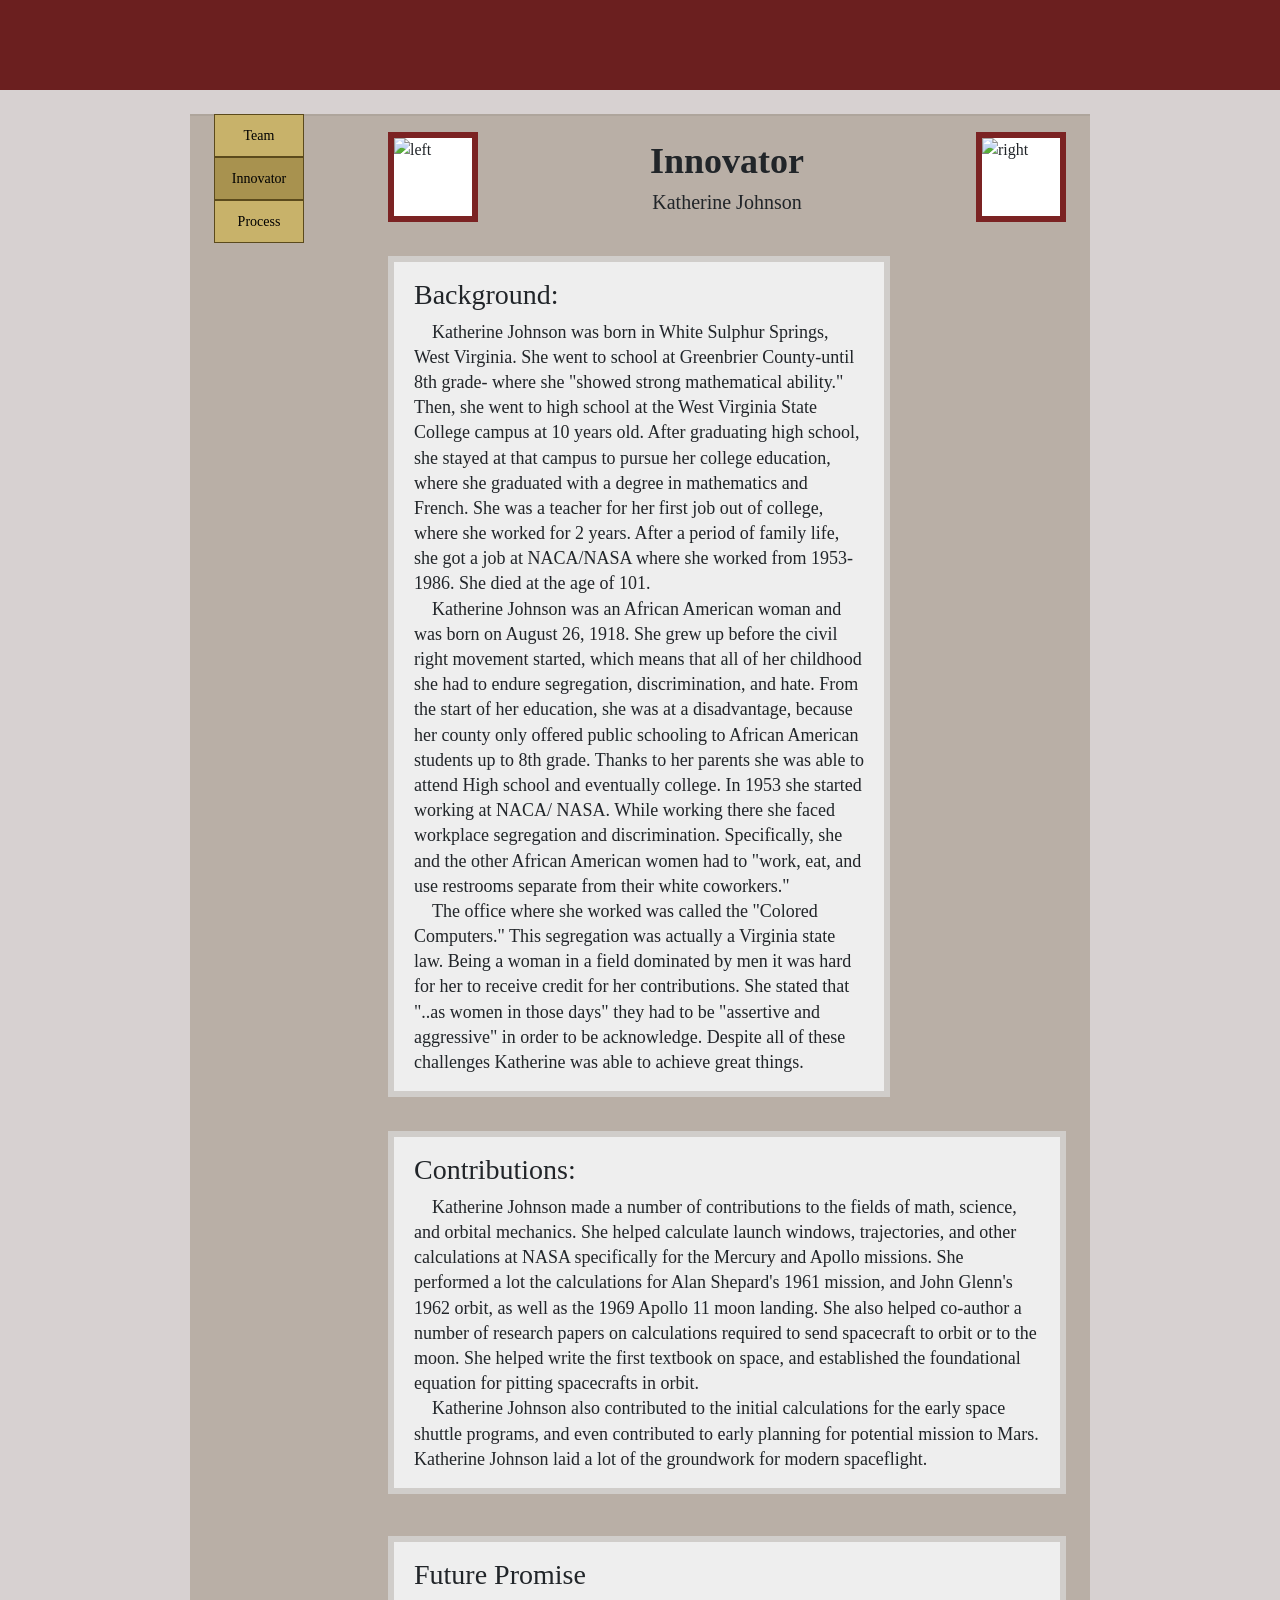
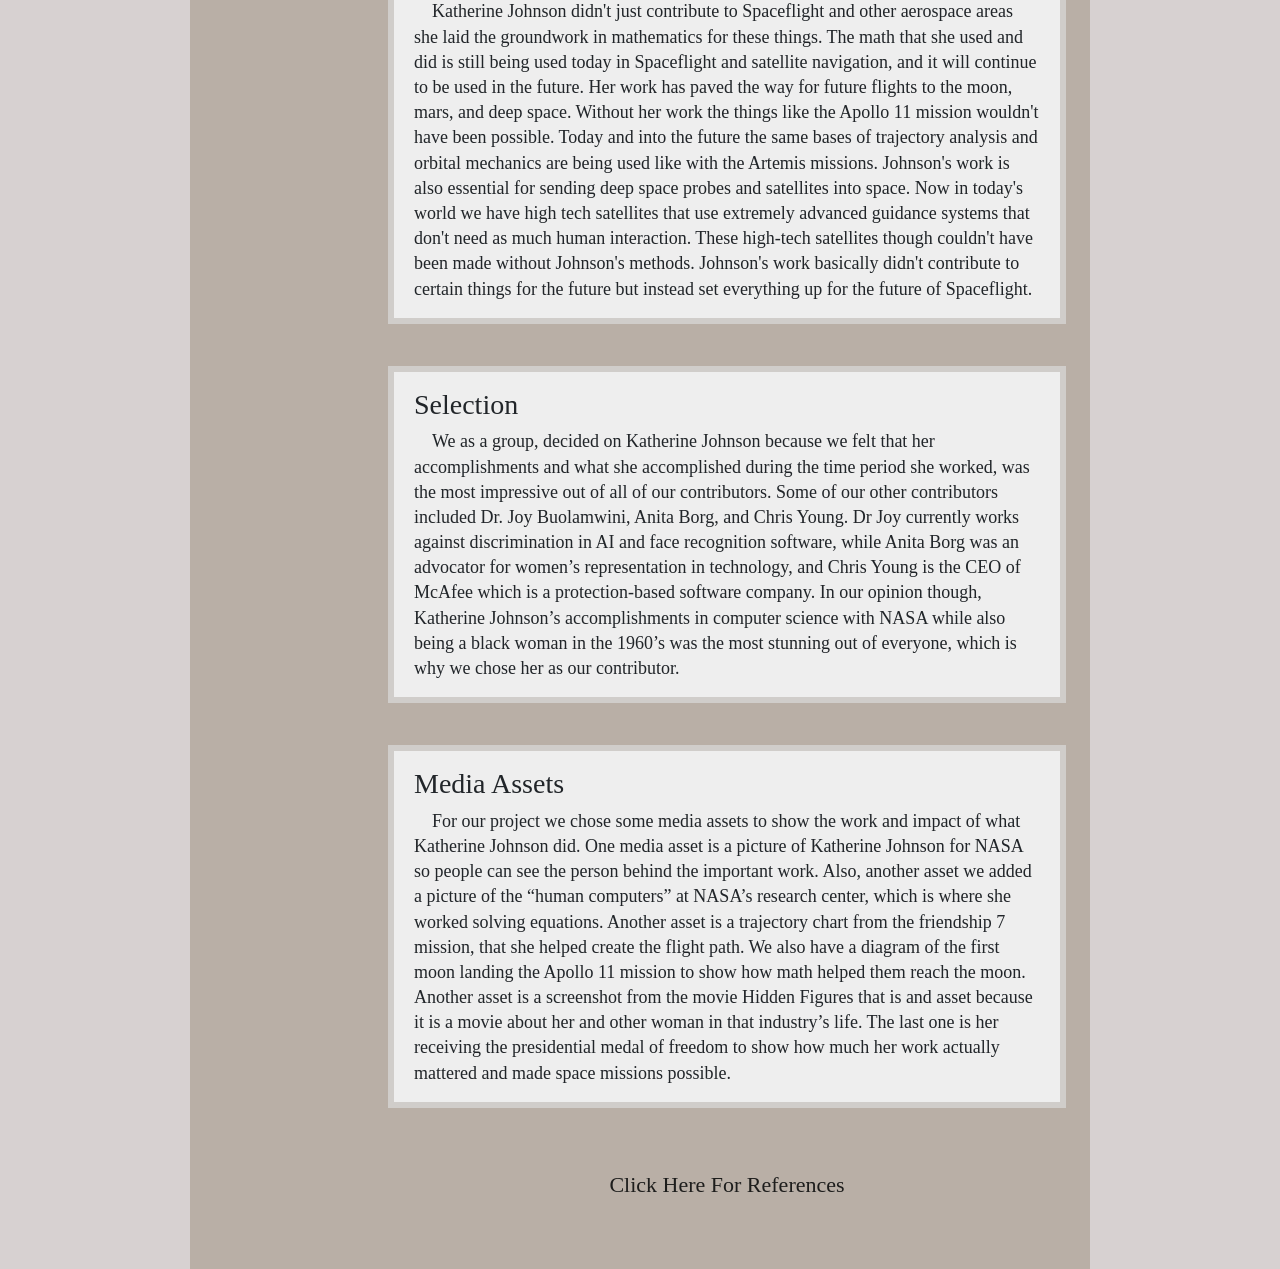
==== innovator.html @ e9cdfd59 "added pictures" ====
<!DOCTYPE html>
<html lang="en">
<head>
    <meta charset="UTF-8">
    <meta name="viewport" content="width=device-width, initial-scale=1.0">
    <title>Innovator - Katherine Johnson</title>

    <!-- Bootstrap (same as team.html) -->
    <link href="https://cdn.jsdelivr.net/npm/bootstrap@5.3.3/dist/css/bootstrap.min.css" rel="stylesheet">
    <!-- Reuse team styles for consistent layout and page-specific overrides -->
    <link rel="stylesheet" href="team.css">
    <link rel="stylesheet" href="innovater.css">
</head>
<body>

    <!-- Top Maroon Bar -->
    <div class="container-fluid top-bar"></div>

    <div class="container mt-4 page-container">
        <div class="row">

            <!-- Left Sidebar -->
            <div class="col-md-2">
                <ul class="p-0 nav-menu">
                    <li><a href="team.html">Team</a></li>
                    <li><a href="innovator.html" class="active">Innovator</a></li>
                    <li><a href="progress.html">Process</a></li>
                </ul>
            </div>

            <!-- Main Content -->
            <div class="col-md-10 main-section">

                <!-- Header (images left/right and centered title) -->
                <div class="header-section row mb-3">
                    <div class="col-12 header-content d-flex align-items-center justify-content-between">
                        <img src="images/Katherine_Johnson_left.jpg" alt="left" class="header-img">
                        <div class="title-area text-center">
                            <h1 class="page-title">Innovator</h1>
                            <h2 class="subtitle">Katherine Johnson</h2>
                        </div>
                        <img src="images/Katherine_Johnson_right.jpg" alt="right" class="header-img">
                    </div>
                </div>

                <div class="row align-items-start mb-3">
                    <div class="col-md-9">
                        <div class="content-card">
                            <h2>Background:</h2>
                            <p>Katherine Johnson was born in White Sulphur Springs, West Virginia. She went to school at Greenbrier County-until 8th grade- where she "showed strong mathematical ability." Then, she went to high school at the West Virginia State College campus at 10 years old. After graduating high school, she stayed at that campus to pursue her college education, where she graduated with a degree in mathematics and French. She was a teacher for her first job out of college, where she worked for 2 years. After a period of family life, she got a job at NACA/NASA where she worked from 1953-1986. She died at the age of 101.</p>
                            <p>Katherine Johnson was an African American woman and was born on August 26, 1918. She grew up before the civil right movement started, which means that all of her childhood she had to endure segregation, discrimination, and hate. From the start of her education, she was at a disadvantage, because her county only offered public schooling to African American students up to 8th grade. Thanks to her parents she was able to attend High school and eventually college. In 1953 she started working at NACA/ NASA. While working there she faced workplace segregation and discrimination. Specifically, she and the other African American women had to "work, eat, and use restrooms separate from their white coworkers."</p>
                            <p>The office where she worked was called the "Colored Computers." This segregation was actually a Virginia state law. Being a woman in a field dominated by men it was hard for her to receive credit for her contributions. She stated that "..as women in those days" they had to be "assertive and aggressive" in order to be acknowledge. Despite all of these challenges Katherine was able to achieve great things.</p>
                        </div>
                    </div>
                </div>

                <div class="row mb-4">
                    <div class="col-12">
                        <div class="content-card">
                            <h2>Contributions:</h2>
                            <p>Katherine Johnson made a number of contributions to the fields of math, science, and orbital mechanics. She helped calculate launch windows, trajectories, and other calculations at NASA specifically for the Mercury and Apollo missions. She performed a lot the calculations for Alan Shepard's 1961 mission, and John Glenn's 1962 orbit, as well as the 1969 Apollo 11 moon landing. She also helped co-author a number of research papers on calculations required to send spacecraft to orbit or to the moon. She helped write the first textbook on space, and established the foundational equation for pitting spacecrafts in orbit.</p>
                            <p>Katherine Johnson also contributed to the initial calculations for the early space shuttle programs, and even contributed to early planning for potential mission to Mars. Katherine Johnson laid a lot of the groundwork for modern spaceflight.</p>
                        </div>
                    </div>
                </div>

                <div class="row mb-4">
                    <div class="col-12">
                        <div class="content-card">
                            <h2>Future Promise</h2>
                            <p>Katherine Johnson didn't just contribute to Spaceflight and other aerospace areas she laid the groundwork in mathematics for these things. The math that she used and did is still being used today in Spaceflight and satellite navigation, and it will continue to be used in the future. Her work has paved the way for future flights to the moon, mars, and deep space. Without her work the things like the Apollo 11 mission wouldn't have been possible. Today and into the future the same bases of trajectory analysis and orbital mechanics are being used like with the Artemis missions. Johnson's work is also essential for sending deep space probes and satellites into space. Now in today's world we have high tech satellites that use extremely advanced guidance systems that don't need as much human interaction. These high-tech satellites though couldn't have been made without Johnson's methods. Johnson's work basically didn't contribute to certain things for the future but instead set everything up for the future of Spaceflight.</p>
                        </div>
                    </div>
                </div>

                <div class="row mb-4">
                    <div class="col-12">
                        <div class="content-card">
                            <h2>Selection</h2>
                            <p>We as a group, decided on Katherine Johnson because we felt that her accomplishments and what she accomplished during the time period she worked, was the most impressive out of all of our contributors. Some of our other contributors included Dr. Joy Buolamwini, Anita Borg, and Chris Young. Dr Joy currently works against discrimination in AI and face recognition software, while Anita Borg was an advocator for women’s representation in technology, and Chris Young is the CEO of McAfee which is a protection-based software company. In our opinion though, Katherine Johnson’s accomplishments in computer science with NASA while also being a black woman in the 1960’s was the most stunning out of everyone, which is why we chose her as our contributor.</p>
                        </div>
                    </div>
                </div>

                <div class="row mb-4">
                    <div class="col-12">
                        <div class="content-card">
                            <h2>Media Assets</h2>
                            <p>For our project we chose some media assets to show the work and impact of what Katherine Johnson did. One media asset is a picture of Katherine Johnson for NASA so people can see the person behind the important work. Also, another asset we added a picture of the “human computers” at NASA’s research center, which is where she worked solving equations. Another asset is a trajectory chart from the friendship 7 mission, that she helped create the flight path. We also have a diagram of the first moon landing the Apollo 11 mission to show how math helped them reach the moon. Another asset is a screenshot from the movie Hidden Figures that is and asset because it is a movie about her and other woman in that industry’s life. The last one is her receiving the presidential medal of freedom to show how much her work actually mattered and made space missions possible.</p>
                        </div>
                    </div>
                </div>

                <div class="row">
                    <div class="col-12 references-cta">
                        <a href="#">Click Here For References</a>
                    </div>
                </div>

            </div>
        </div>
    </div>

</body>
</html>
---- team.css ----
/* team.css */

body {
    background-color: #d7d1d1;
    font-family: Georgia, serif;
    margin: 0;
}

/* Top bar */
.top-bar {
    height: 90px;
    background-color: #6b1f1f;
}

/* Sidebar nav */
li {
    list-style-type: none;
    width: 160px;
    border: 1px solid #5b4a1c;
}

li a {
    display: block;
    background-color: #c8b26a;
    color: black;
    text-align: center;
    padding: 14px;
    text-decoration: none;
    font-size: 20px;
}

li a:hover {
    background-color: #a8924f;
}

/* Main content area */
.main-section {
    padding-left: 40px;
}

.page-title {
    font-size: 52px;
    font-weight: bold;
    margin-bottom: 30px;
}

/* Member cards */
.member-box {
    background-color: #eeeeee;
    padding: 10px 20px;
}

.member-box h2 {
    font-size: 34px;
    margin: 0;
    font-weight: normal;
}

.member-box p {
    font-size: 26px;
    margin: 0;
}

/* Member image */
.member-img {
    width: 95px;
    height: 110px;
    object-fit: cover;
    border: 6px solid #7b2323;
}
---- innovater.css ----
/* Cleaned and unified innovater.css - based on team.css */

body {
    background-color: #d7d1d1;
    font-family: Georgia, serif;
    margin: 0;
}

/* Top maroon bar */
.top-bar {
    height: 90px;
    background-color: #6b1f1f;
}

/* Page container to mimic centered paper */
.page-container {
    max-width: 900px;
    margin: 0 auto;
    background-color: #b9afa6;
    padding: 0 24px 40px 24px;
    box-shadow: 0 2px 0 rgba(0,0,0,0.06) inset;
}

/* Header layout containing nav, images, and title (wireframe) */
.header-section {
    padding: 18px 0;
}

.header-content {
    align-items: center;
}

.header-img {
    width: 90px;
    height: 90px;
    object-fit: cover;
    border: 6px solid #7b2323;
    background: #fff;
}

.title-area h1 {
    font-size: 36px;
    margin: 0 0 6px 0;
    font-weight: bold;
}

.title-area h2 {
    font-size: 20px;
    margin: 0;
}

/* Narrow vertical nav used on the innovator wireframe */
.nav-menu {
    width: 90px;
    padding: 0;
}

.nav-menu li {
    border-bottom: 1px solid #5b4a1c;
    width: 90px; /* override global li width for this nav */
}

.nav-menu a {
    display: block;
    background-color: #c8b26a;
    color: black;
    text-align: center;
    padding: 10px 6px;
    text-decoration: none;
    font-size: 14px;
}

.nav-menu a.active,
.nav-menu a:hover {
    background-color: #a8924f;
}

/* Info card style closer to wireframe (thin border, inner pale box) */
.content-card {
    background-color: #eeeeee;
    padding: 18px 20px;
    border: 6px solid #d0cdca;
    margin-bottom: 18px;
}

.content-card h2 {
    font-size: 15px;
    font-weight: bold;
    margin-bottom: 10px;
}

.content-card p {
    font-size: 13px;
    line-height: 1.18;
    text-indent: 18px;
}

/* Footer references CTA */
.references-cta {
    text-align: center;
    padding: 18px 0 28px;
    font-size: 22px;
    font-family: Georgia, serif;
}

.references-cta a {
    color: #1d1d1c;
    text-decoration: none;
}

.references-cta a:hover { text-decoration: underline; }

/* Sidebar / navigation list */
li {
    list-style-type: none;
    width: 160px;
    border: 1px solid #5b4a1c;
}

li a {
    display: block;
    background-color: #c8b26a;
    color: black;
    text-align: center;
    padding: 14px;
    text-decoration: none;
    font-size: 20px;
}

li a:hover,
li a.active {
    background-color: #a8924f;
    color: black;
}

.main-section {
    padding-left: 40px;
}

.page-title {
    font-size: 52px;
    font-weight: bold;
    margin-bottom: 30px;
}

/* Member / content cards */
.member-box,
.content-card,
.hero-box {
    background-color: #eeeeee;
    padding: 16px 20px;
}

.member-box h2,
.content-card h2 {
    font-size: 28px;
    margin: 0 0 8px 0;
    font-weight: normal;
}

.member-box p,
.content-card p {
    font-size: 18px;
    margin: 0;
    line-height: 1.4;
}

.member-img,
.hero-image {
    width: auto;
    max-height: 150px;
    object-fit: cover;
}

.subtitle {
    font-size: 20px;
}

.references-link {
    padding: 16px 0 30px;
}

.references-link a {
    color: #1d1d1c;
    font-size: 28px;
    text-decoration: none;
    letter-spacing: 0.5px;
}

.references-link a:hover {
    text-decoration: underline;
}

@media (max-width: 767.98px) {
    .main-section {
        padding-left: 0;
        margin-top: 20px;
    }

    li {
        width: 100%;
    }

    .page-title {
        font-size: 38px;
    }

    .references-link a {
        font-size: 22px;
    }
}
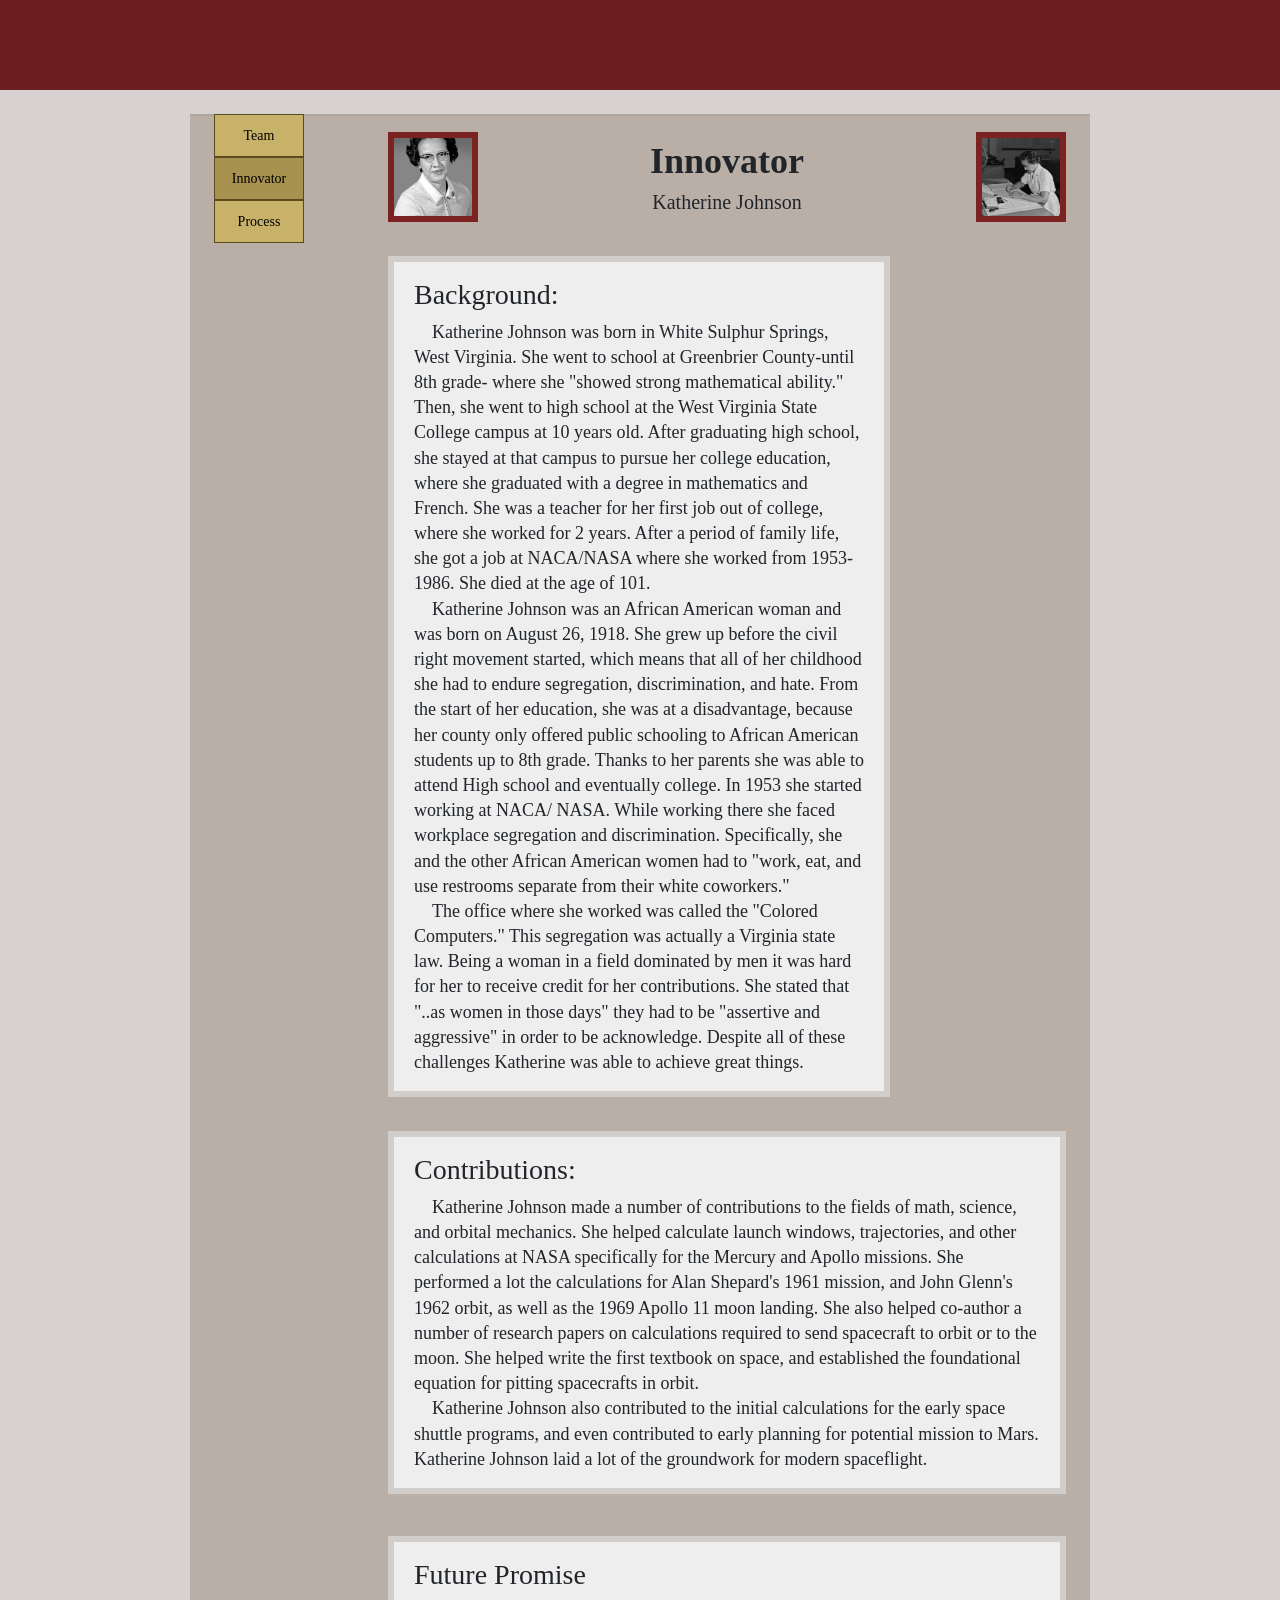
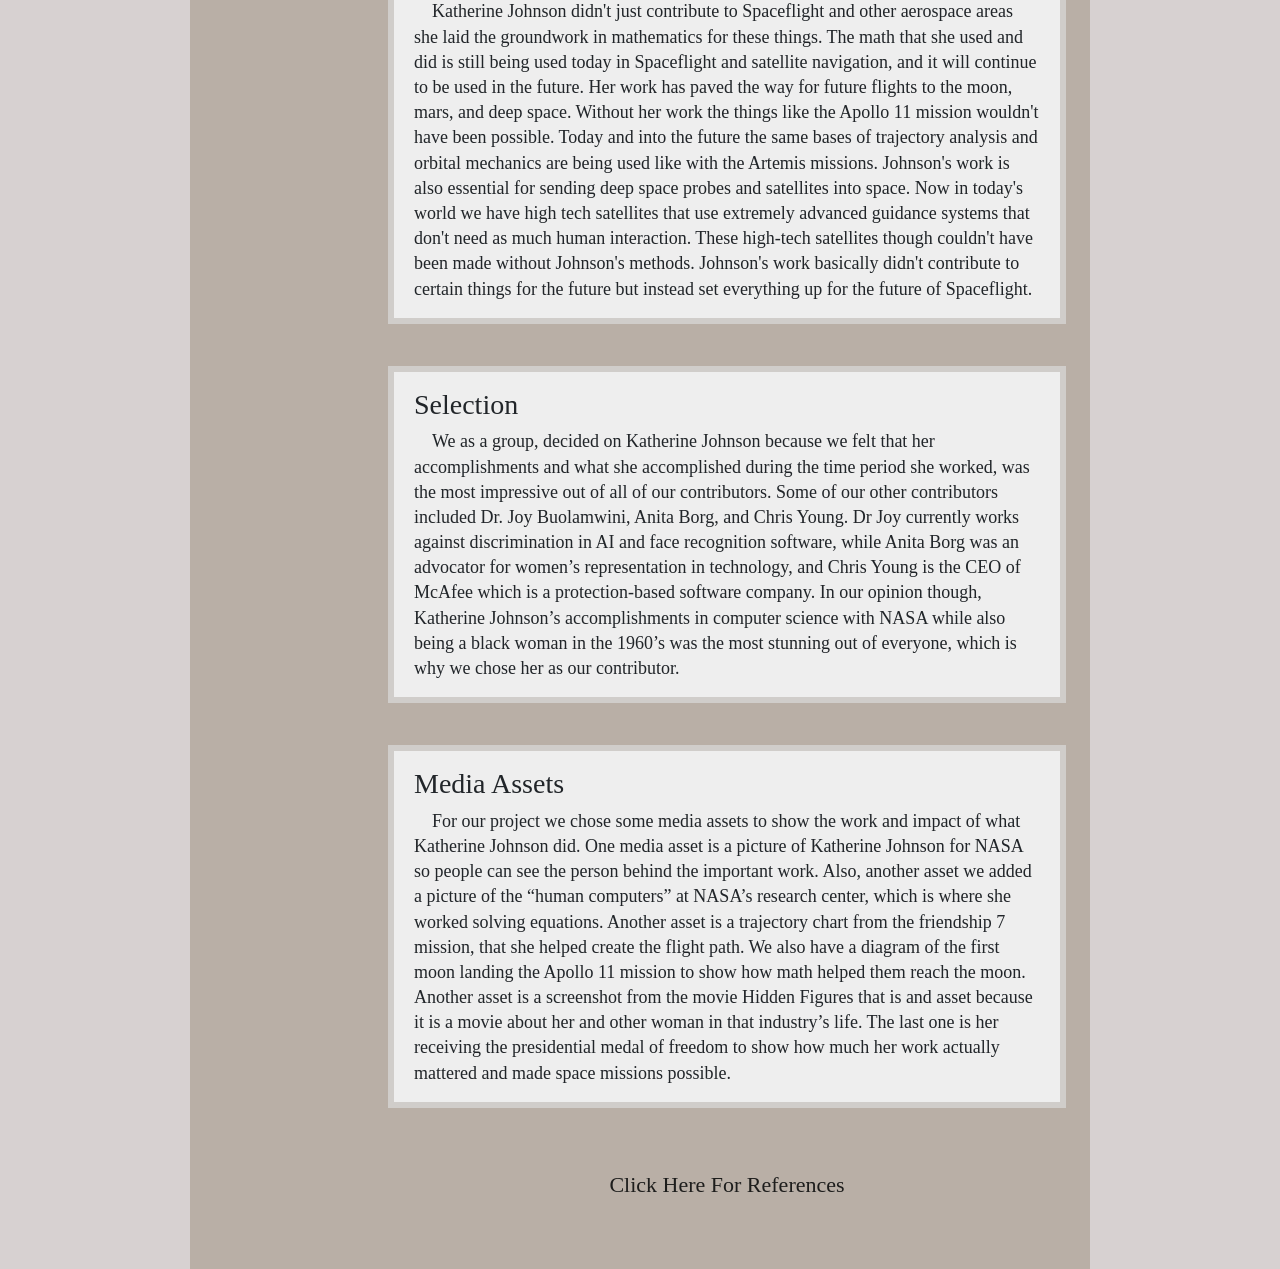
==== commit e190a480: "fix picture names" ====
--- a/innovator.html
+++ b/innovator.html
@@ -34,12 +34,12 @@
                 <!-- Header (images left/right and centered title) -->
                 <div class="header-section row mb-3">
                     <div class="col-12 header-content d-flex align-items-center justify-content-between">
-                        <img src="images/Katherine_Johnson_left.jpg" alt="left" class="header-img">
+                        <img src="images/Katherine_Johnson_Left.jpeg" alt="left" class="header-img">
                         <div class="title-area text-center">
                             <h1 class="page-title">Innovator</h1>
                             <h2 class="subtitle">Katherine Johnson</h2>
                         </div>
-                        <img src="images/Katherine_Johnson_right.jpg" alt="right" class="header-img">
+                        <img src="images/Katherine_Johnson_Right.jpeg" alt="right" class="header-img">
                     </div>
                 </div>
 
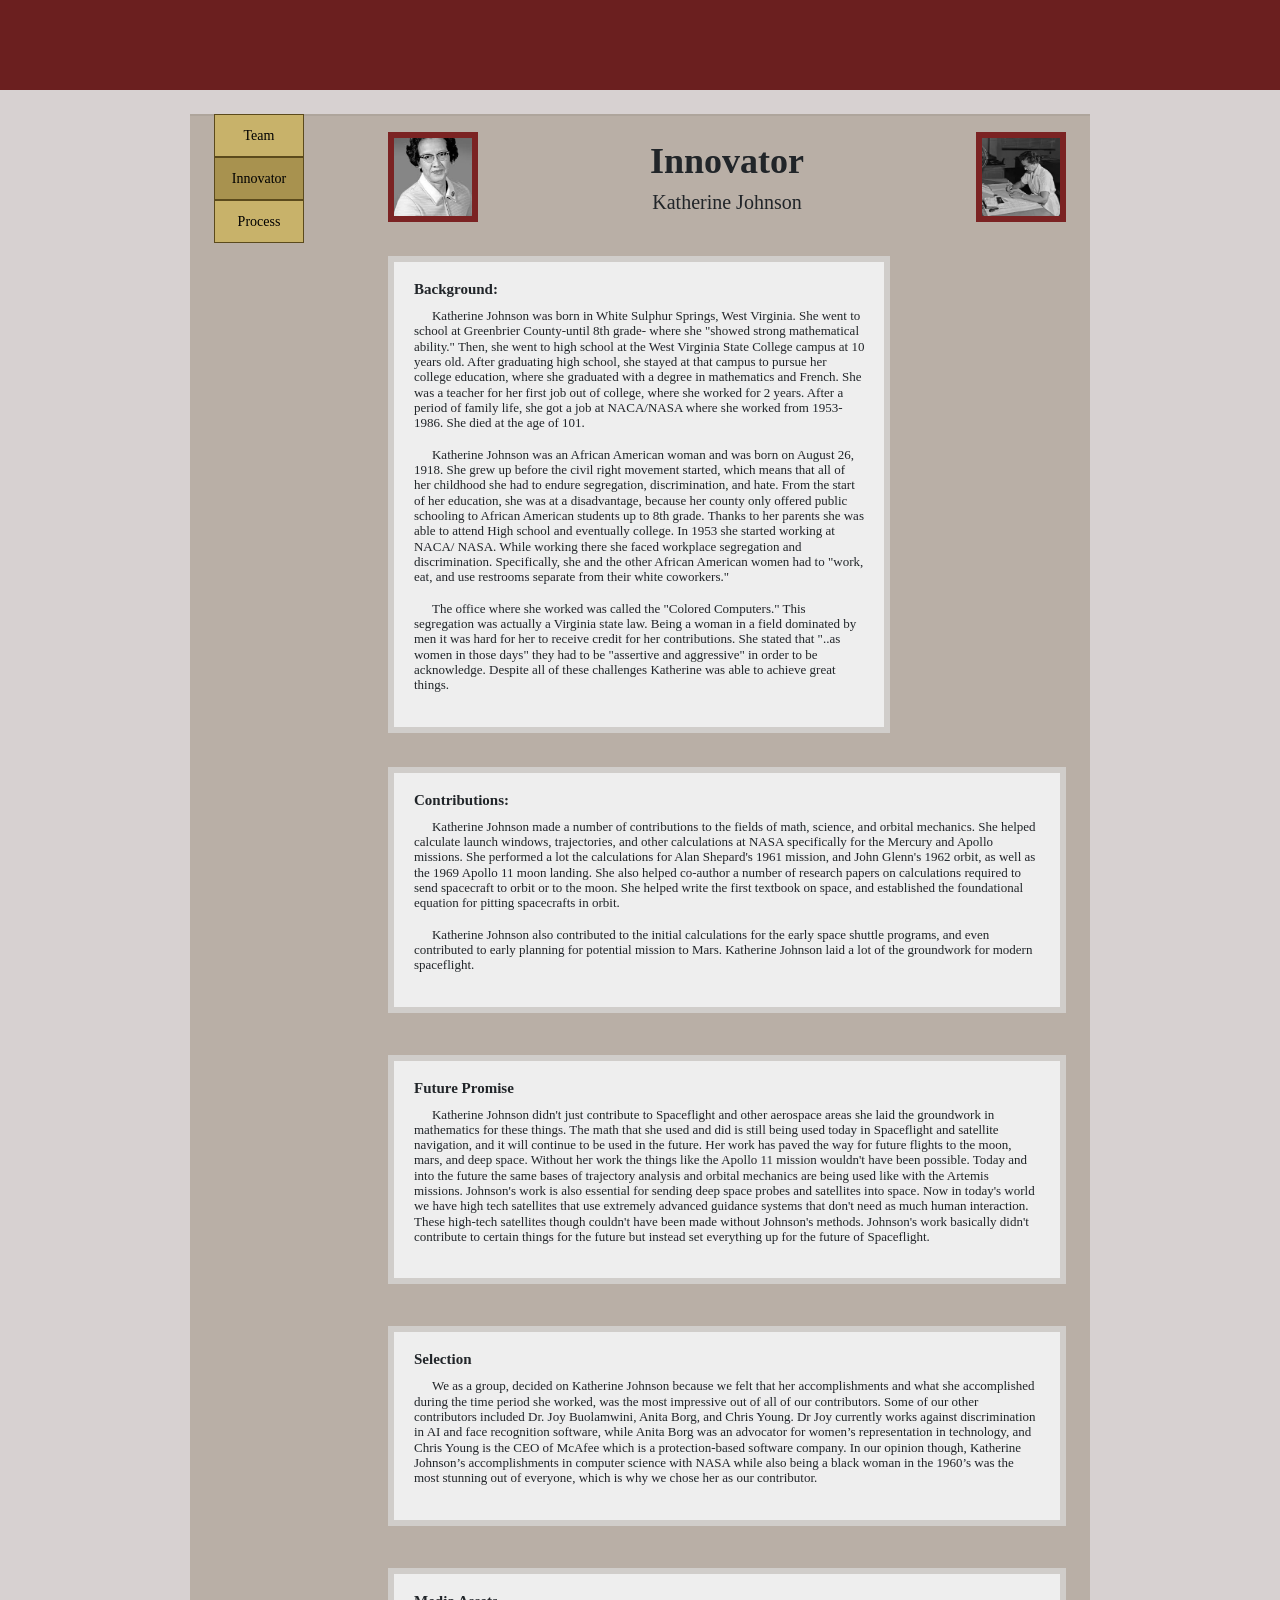
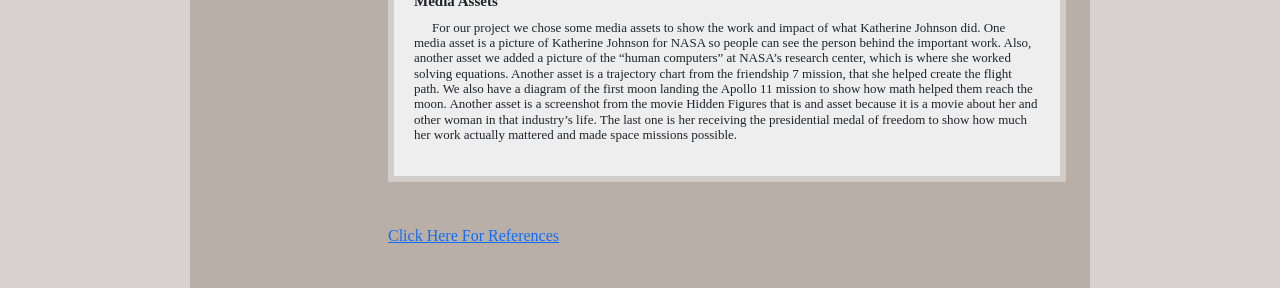
==== commit 5fd71c4b: "merged all css nto 1 file and fixed some discrepencies in the nav bar" ====
--- a/innovator.html
+++ b/innovator.html
@@ -5,11 +5,10 @@
     <meta name="viewport" content="width=device-width, initial-scale=1.0">
     <title>Innovator - Katherine Johnson</title>
 
-    <!-- Bootstrap (same as team.html) -->
+    <!-- Bootstrap -->
     <link href="https://cdn.jsdelivr.net/npm/bootstrap@5.3.3/dist/css/bootstrap.min.css" rel="stylesheet">
-    <!-- Reuse team styles for consistent layout and page-specific overrides -->
-    <link rel="stylesheet" href="team.css">
-    <link rel="stylesheet" href="innovater.css">
+    <!-- Unified styles -->
+    <link rel="stylesheet" href="styles.css">
 </head>
 <body>
 
--- a/styles.css
+++ b/styles.css
@@ -0,0 +1,203 @@
+/* =====================================================
+   COMBINED STYLESHEET - All page styles unified
+   ===================================================== */
+
+/* ========== GLOBAL STYLES ========== */
+body {
+    background-color: #d7d1d1;
+    font-family: Georgia, serif;
+    margin: 0;
+}
+
+/* Top bar */
+.top-bar {
+    height: 90px;
+    background-color: #6b1f1f;
+}
+
+/* ========== LIST/NAVIGATION STYLES ========== */
+li {
+    list-style-type: none;
+    width: 160px;
+    border: 1px solid #5b4a1c;
+}
+
+li a {
+    display: block;
+    background-color: #c8b26a;
+    color: black;
+    text-align: center;
+    padding: 14px;
+    text-decoration: none;
+    font-size: 20px;
+}
+
+li a:hover {
+    background-color: #a8924f;
+}
+
+/* ========== INTRO/INDEX PAGE (Background image) ========== */
+body.intro-page {
+    background-image: url(images/kathrerineJohnsonPicture.jpg);
+    background-size: cover;
+    background-position: center;
+    background-repeat: no-repeat;
+    background-attachment: fixed;
+    min-height: 100vh;
+}
+
+/* ========== INNOVATOR PAGE STYLES ========== */
+.page-container {
+    max-width: 900px;
+    margin: 0 auto;
+    background-color: #b9afa6;
+    padding: 0 24px 40px 24px;
+    box-shadow: 0 2px 0 rgba(0,0,0,0.06) inset;
+}
+
+.header-section {
+    padding: 18px 0;
+}
+
+.header-content {
+    align-items: center;
+}
+
+.header-img {
+    width: 90px;
+    height: 90px;
+    object-fit: cover;
+    border: 6px solid #7b2323;
+    background: #fff;
+}
+
+.title-area h1 {
+    font-size: 36px;
+    margin: 0 0 6px 0;
+    font-weight: bold;
+}
+
+.title-area h2 {
+    font-size: 20px;
+    margin: 0;
+}
+
+/* Narrow vertical nav used on the innovator page */
+.nav-menu {
+    width: 90px;
+    padding: 0;
+}
+
+.nav-menu li {
+    border-bottom: 1px solid #5b4a1c;
+    width: 90px;
+}
+
+.nav-menu a {
+    display: block;
+    background-color: #c8b26a;
+    color: black;
+    text-align: center;
+    padding: 10px 6px;
+    text-decoration: none;
+    font-size: 14px;
+}
+
+.nav-menu a.active,
+.nav-menu a:hover {
+    background-color: #a8924f;
+}
+
+/* Info card style */
+.content-card {
+    background-color: #eeeeee;
+    padding: 18px 20px;
+    border: 6px solid #d0cdca;
+    margin-bottom: 18px;
+}
+
+.content-card h2 {
+    font-size: 15px;
+    font-weight: bold;
+    margin-bottom: 10px;
+}
+
+.content-card p {
+    font-size: 13px;
+    line-height: 1.18;
+    text-indent: 18px;
+}
+
+/* ========== PROGRESS PAGE STYLES ========== */
+.page-title {
+    font-size: 52px;
+    font-weight: bold;
+    margin-bottom: 30px;
+}
+
+.main-section {
+    padding-left: 40px;
+}
+
+/* Project Grid */
+.project-grid {
+    margin-top: 20px;
+}
+
+.project-item {
+    padding: 15px;
+}
+
+.project-box {
+    background-color: #d7d1d1;
+    padding: 30px 20px;
+    min-height: 120px;
+    border: 2px solid #5b4a1c;
+    display: flex;
+    flex-direction: column;
+    justify-content: center;
+}
+
+.project-box h3 {
+    font-size: 20px;
+    font-weight: bold;
+    margin: 0 0 10px 0;
+    color: black;
+}
+
+.project-box .status {
+    font-size: 16px;
+    margin: 0;
+    color: #666;
+    font-style: italic;
+}
+
+/* ========== TEAM PAGE STYLES ========== */
+.member-box {
+    background-color: #eeeeee;
+    padding: 10px 20px;
+}
+
+.member-box h2 {
+    font-size: 34px;
+    margin: 0;
+    font-weight: normal;
+}
+
+.member-box p {
+    font-size: 26px;
+    margin: 0;
+}
+
+/* Member image */
+.member-img {
+    width: 95px;
+    height: 110px;
+    object-fit: cover;
+    border: 6px solid #7b2323;
+}
+
+/* ========== PROGRESS PAGE BACKGROUND ========== */
+body.progress-page {
+    background-color: #BEB7B5;
+}
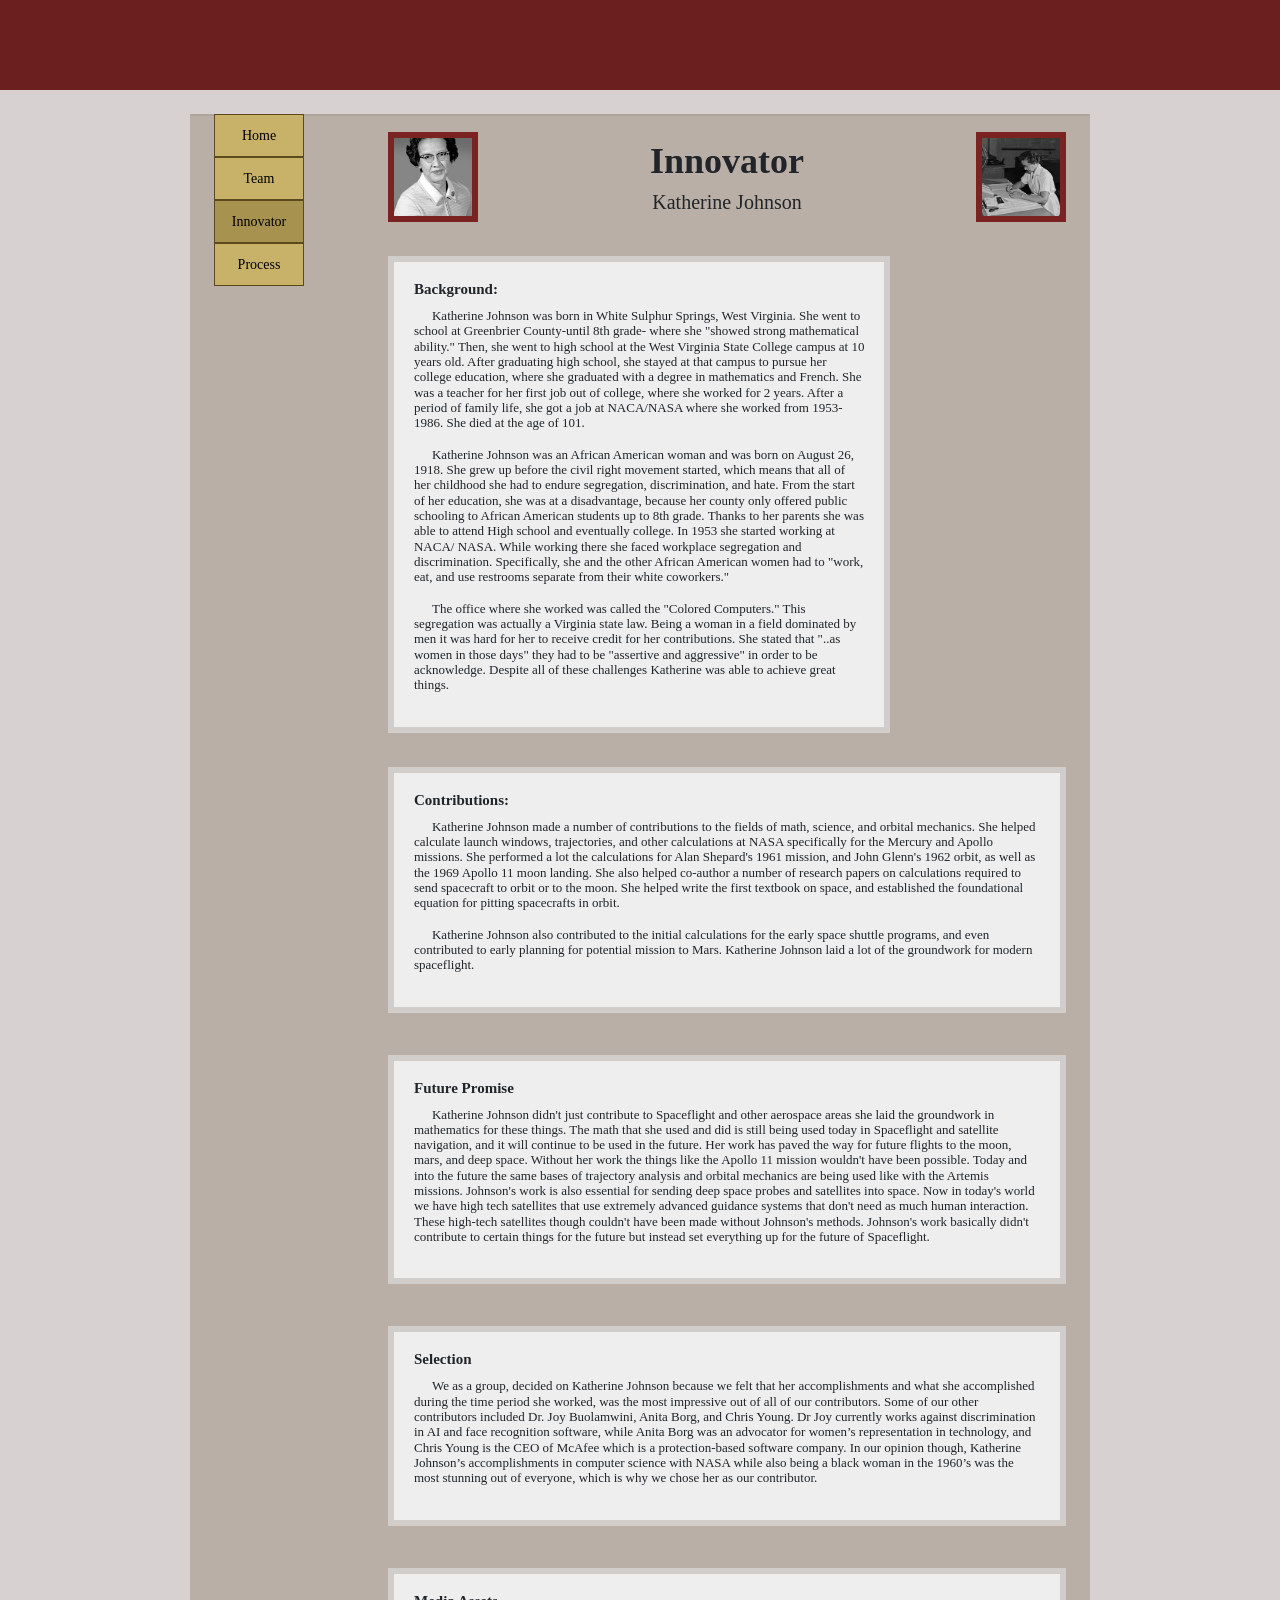
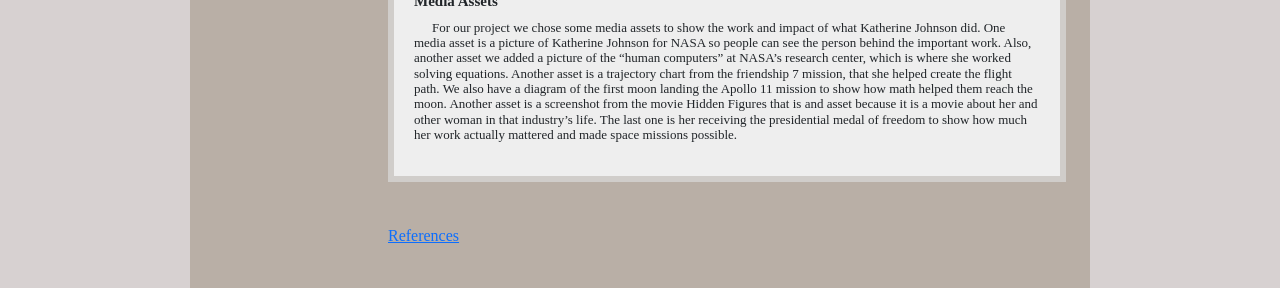
==== commit 2e9a766a: "add navigation to home as per suggestion of people interviewed" ====
--- a/innovator.html
+++ b/innovator.html
@@ -21,6 +21,7 @@
             <!-- Left Sidebar -->
             <div class="col-md-2">
                 <ul class="p-0 nav-menu">
+                    <li><a href="index.html">Home</a></li>
                     <li><a href="team.html">Team</a></li>
                     <li><a href="innovator.html" class="active">Innovator</a></li>
                     <li><a href="progress.html">Process</a></li>
@@ -92,7 +93,7 @@
 
                 <div class="row">
                     <div class="col-12 references-cta">
-                        <a href="#">Click Here For References</a>
+                        <a href="#">References</a>
                     </div>
                 </div>
 
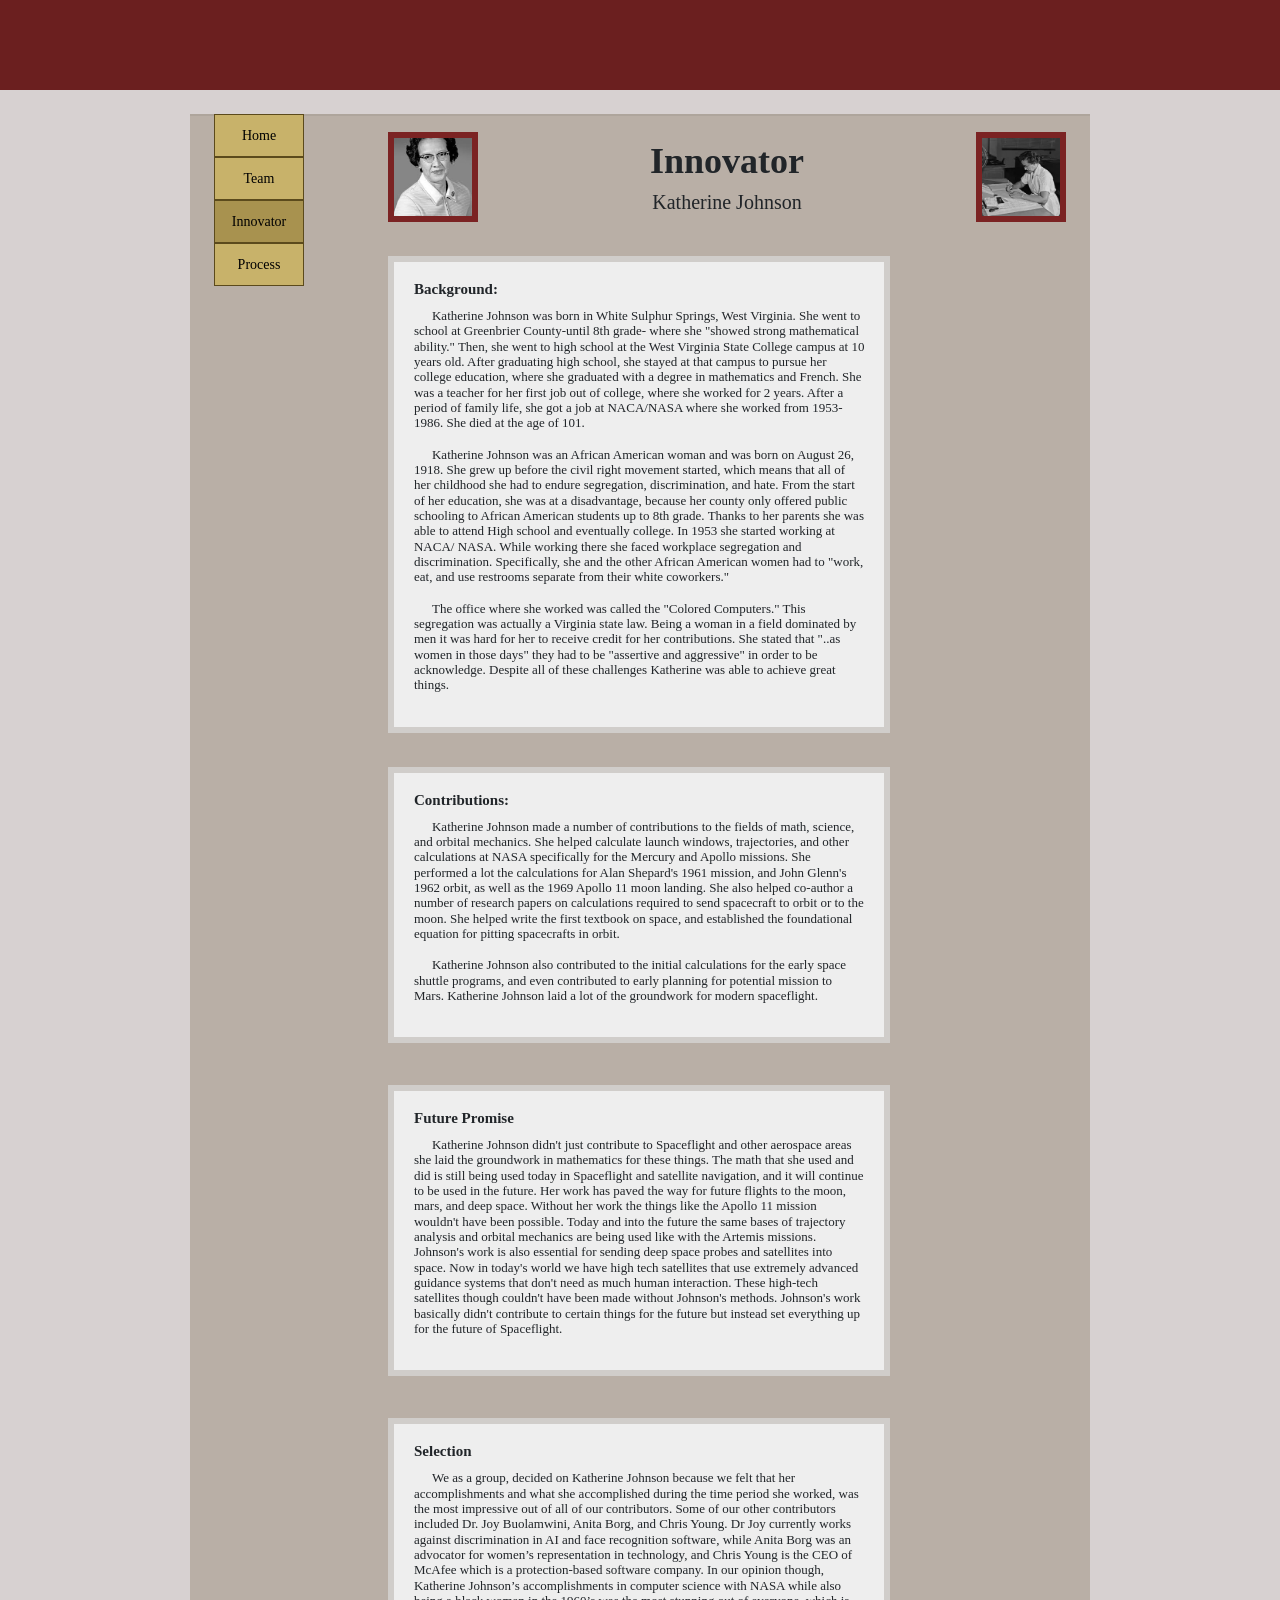
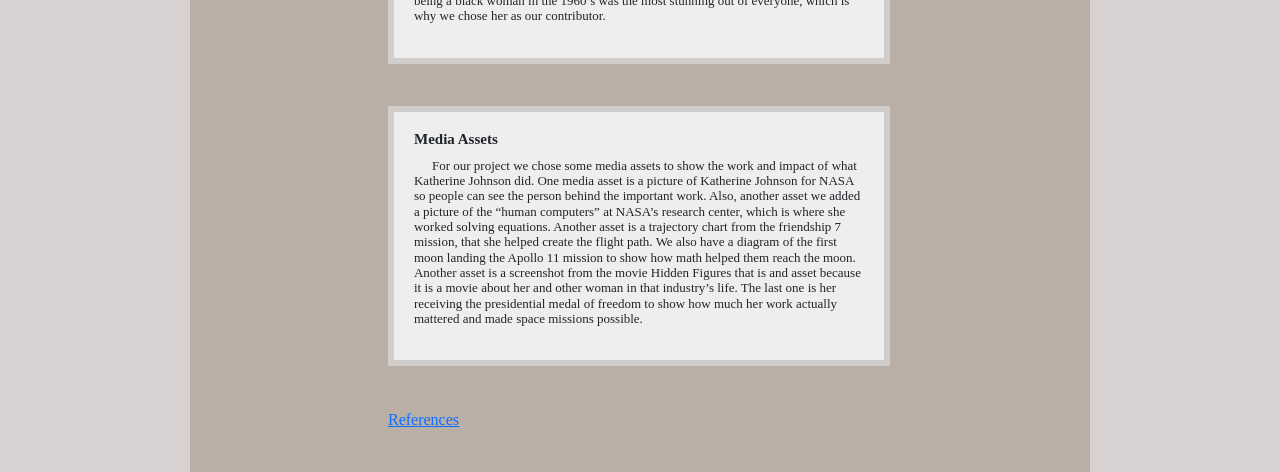
==== commit f70d5e9c: "fixeed misaligned text on innovator page" ====
--- a/innovator.html
+++ b/innovator.html
@@ -55,7 +55,7 @@
                 </div>
 
                 <div class="row mb-4">
-                    <div class="col-12">
+                    <div class="col-9">
                         <div class="content-card">
                             <h2>Contributions:</h2>
                             <p>Katherine Johnson made a number of contributions to the fields of math, science, and orbital mechanics. She helped calculate launch windows, trajectories, and other calculations at NASA specifically for the Mercury and Apollo missions. She performed a lot the calculations for Alan Shepard's 1961 mission, and John Glenn's 1962 orbit, as well as the 1969 Apollo 11 moon landing. She also helped co-author a number of research papers on calculations required to send spacecraft to orbit or to the moon. She helped write the first textbook on space, and established the foundational equation for pitting spacecrafts in orbit.</p>
@@ -65,7 +65,7 @@
                 </div>
 
                 <div class="row mb-4">
-                    <div class="col-12">
+                    <div class="col-9">
                         <div class="content-card">
                             <h2>Future Promise</h2>
                             <p>Katherine Johnson didn't just contribute to Spaceflight and other aerospace areas she laid the groundwork in mathematics for these things. The math that she used and did is still being used today in Spaceflight and satellite navigation, and it will continue to be used in the future. Her work has paved the way for future flights to the moon, mars, and deep space. Without her work the things like the Apollo 11 mission wouldn't have been possible. Today and into the future the same bases of trajectory analysis and orbital mechanics are being used like with the Artemis missions. Johnson's work is also essential for sending deep space probes and satellites into space. Now in today's world we have high tech satellites that use extremely advanced guidance systems that don't need as much human interaction. These high-tech satellites though couldn't have been made without Johnson's methods. Johnson's work basically didn't contribute to certain things for the future but instead set everything up for the future of Spaceflight.</p>
@@ -74,7 +74,7 @@
                 </div>
 
                 <div class="row mb-4">
-                    <div class="col-12">
+                    <div class="col-9">
                         <div class="content-card">
                             <h2>Selection</h2>
                             <p>We as a group, decided on Katherine Johnson because we felt that her accomplishments and what she accomplished during the time period she worked, was the most impressive out of all of our contributors. Some of our other contributors included Dr. Joy Buolamwini, Anita Borg, and Chris Young. Dr Joy currently works against discrimination in AI and face recognition software, while Anita Borg was an advocator for women’s representation in technology, and Chris Young is the CEO of McAfee which is a protection-based software company. In our opinion though, Katherine Johnson’s accomplishments in computer science with NASA while also being a black woman in the 1960’s was the most stunning out of everyone, which is why we chose her as our contributor.</p>
@@ -83,7 +83,7 @@
                 </div>
 
                 <div class="row mb-4">
-                    <div class="col-12">
+                    <div class="col-9">
                         <div class="content-card">
                             <h2>Media Assets</h2>
                             <p>For our project we chose some media assets to show the work and impact of what Katherine Johnson did. One media asset is a picture of Katherine Johnson for NASA so people can see the person behind the important work. Also, another asset we added a picture of the “human computers” at NASA’s research center, which is where she worked solving equations. Another asset is a trajectory chart from the friendship 7 mission, that she helped create the flight path. We also have a diagram of the first moon landing the Apollo 11 mission to show how math helped them reach the moon. Another asset is a screenshot from the movie Hidden Figures that is and asset because it is a movie about her and other woman in that industry’s life. The last one is her receiving the presidential medal of freedom to show how much her work actually mattered and made space missions possible.</p>
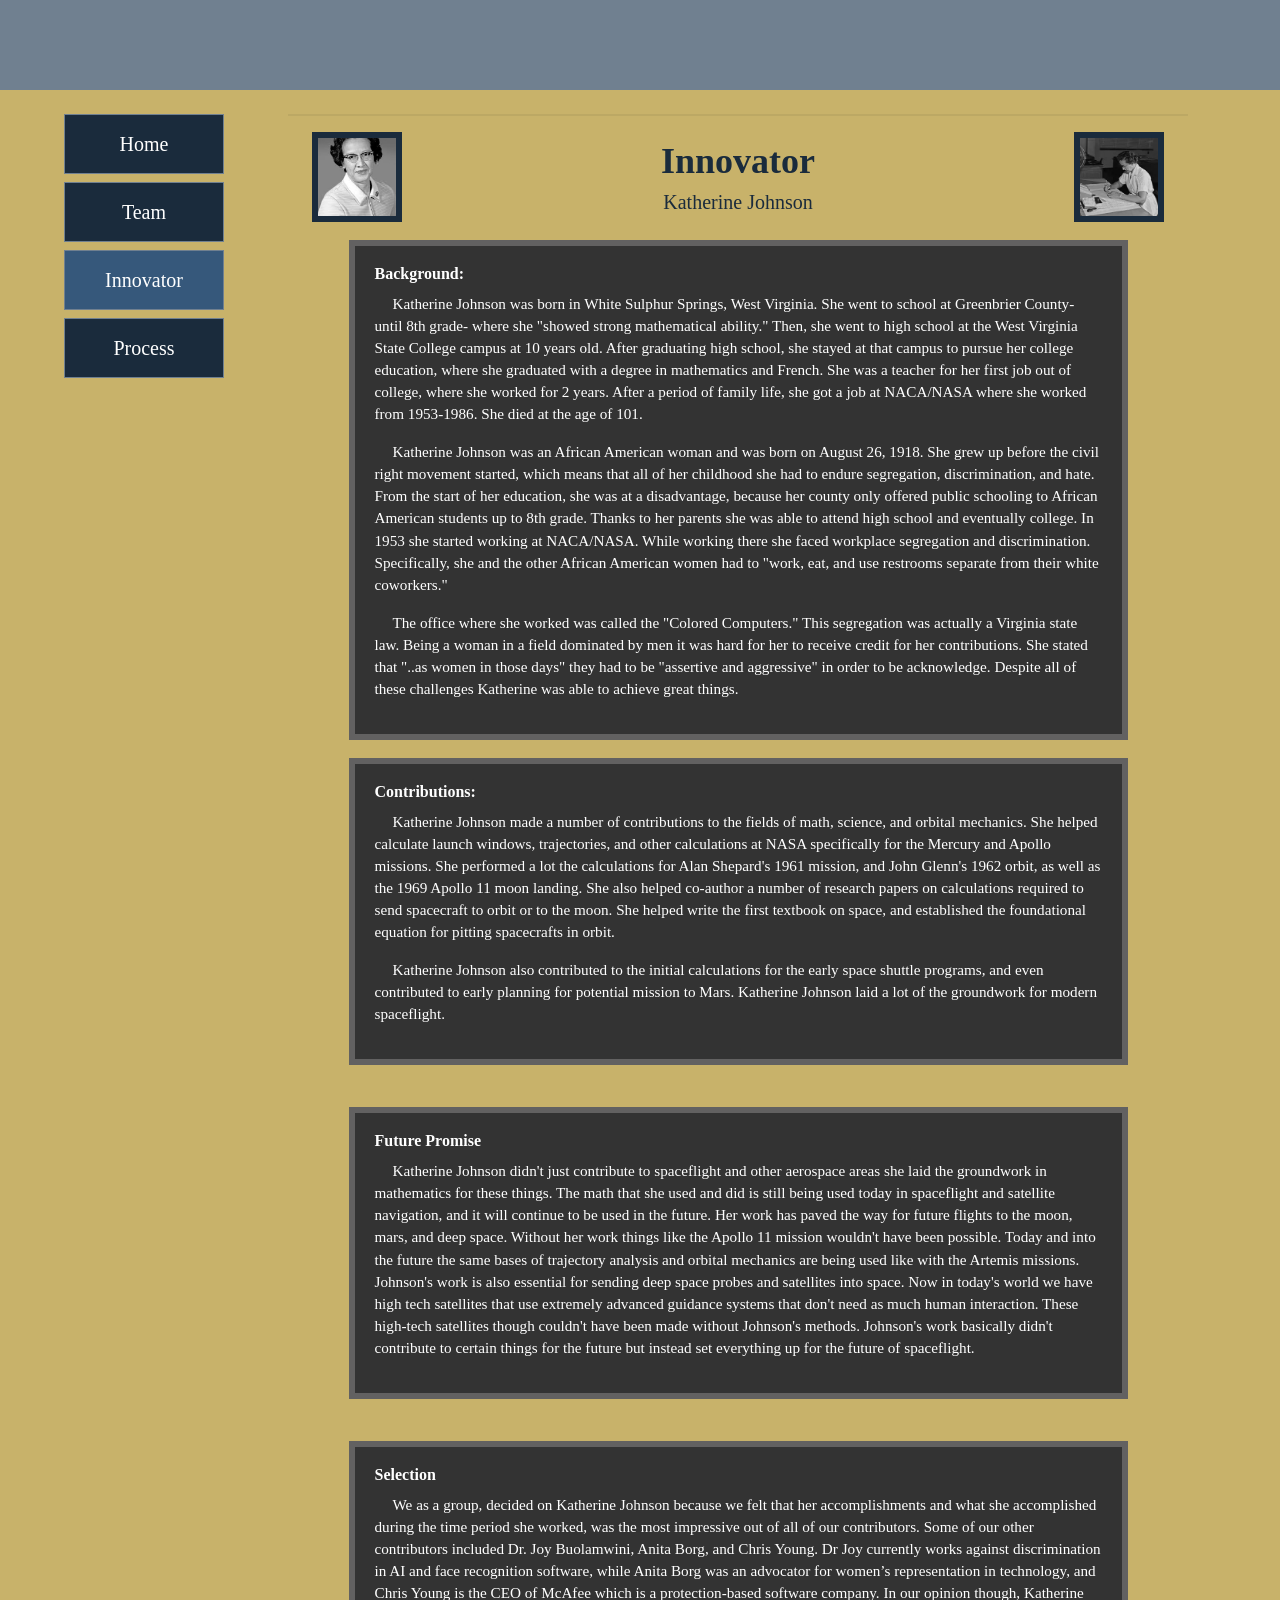
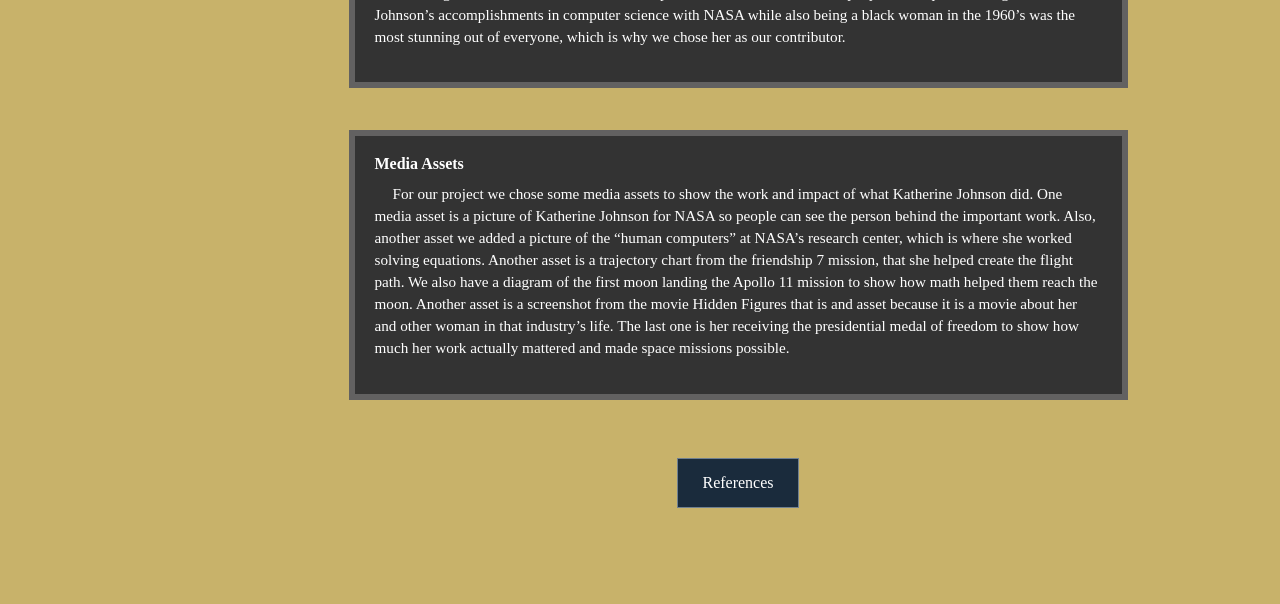
==== commit 1bbfc9b1: "fixed colors fully" ====
--- a/innovator.html
+++ b/innovator.html
@@ -4,102 +4,92 @@
     <meta charset="UTF-8">
     <meta name="viewport" content="width=device-width, initial-scale=1.0">
     <title>Innovator - Katherine Johnson</title>
-
-    <!-- Bootstrap -->
     <link href="https://cdn.jsdelivr.net/npm/bootstrap@5.3.3/dist/css/bootstrap.min.css" rel="stylesheet">
-    <!-- Unified styles -->
     <link rel="stylesheet" href="styles.css">
 </head>
-<body>
+<body class="page-bg innovator-page">
+    <div class="top-bar"></div>
 
-    <!-- Top Maroon Bar -->
-    <div class="container-fluid top-bar"></div>
+    <main class="page-shell">
+        <div class="row g-4">
+            <aside class="col-md-2">
+                <nav class="site-nav" aria-label="Main navigation">
+                    <ul>
+                        <li><a href="index.html">Home</a></li>
+                        <li><a href="team.html">Team</a></li>
+                        <li><a href="innovator.html" class="active">Innovator</a></li>
+                        <li><a href="progress.html">Process</a></li>
+                    </ul>
+                </nav>
+            </aside>
 
-    <div class="container mt-4 page-container">
-        <div class="row">
-
-            <!-- Left Sidebar -->
-            <div class="col-md-2">
-                <ul class="p-0 nav-menu">
-                    <li><a href="index.html">Home</a></li>
-                    <li><a href="team.html">Team</a></li>
-                    <li><a href="innovator.html" class="active">Innovator</a></li>
-                    <li><a href="progress.html">Process</a></li>
-                </ul>
-            </div>
-
-            <!-- Main Content -->
-            <div class="col-md-10 main-section">
-
-                <!-- Header (images left/right and centered title) -->
-                <div class="header-section row mb-3">
-                    <div class="col-12 header-content d-flex align-items-center justify-content-between">
-                        <img src="images/Katherine_Johnson_Left.jpeg" alt="left" class="header-img">
-                        <div class="title-area text-center">
-                            <h1 class="page-title">Innovator</h1>
-                            <h2 class="subtitle">Katherine Johnson</h2>
-                        </div>
-                        <img src="images/Katherine_Johnson_Right.jpeg" alt="right" class="header-img">
-                    </div>
-                </div>
-
-                <div class="row align-items-start mb-3">
-                    <div class="col-md-9">
-                        <div class="content-card">
-                            <h2>Background:</h2>
-                            <p>Katherine Johnson was born in White Sulphur Springs, West Virginia. She went to school at Greenbrier County-until 8th grade- where she "showed strong mathematical ability." Then, she went to high school at the West Virginia State College campus at 10 years old. After graduating high school, she stayed at that campus to pursue her college education, where she graduated with a degree in mathematics and French. She was a teacher for her first job out of college, where she worked for 2 years. After a period of family life, she got a job at NACA/NASA where she worked from 1953-1986. She died at the age of 101.</p>
-                            <p>Katherine Johnson was an African American woman and was born on August 26, 1918. She grew up before the civil right movement started, which means that all of her childhood she had to endure segregation, discrimination, and hate. From the start of her education, she was at a disadvantage, because her county only offered public schooling to African American students up to 8th grade. Thanks to her parents she was able to attend High school and eventually college. In 1953 she started working at NACA/ NASA. While working there she faced workplace segregation and discrimination. Specifically, she and the other African American women had to "work, eat, and use restrooms separate from their white coworkers."</p>
-                            <p>The office where she worked was called the "Colored Computers." This segregation was actually a Virginia state law. Being a woman in a field dominated by men it was hard for her to receive credit for her contributions. She stated that "..as women in those days" they had to be "assertive and aggressive" in order to be acknowledge. Despite all of these challenges Katherine was able to achieve great things.</p>
+            <section class="col-md-10">
+                <div class="page-container">
+                    <div class="header-section">
+                        <div class="header-content d-flex flex-wrap justify-content-between align-items-center">
+                            <img src="images/Katherine_Johnson_Left.jpeg" alt="Katherine Johnson" class="header-img">
+                            <div class="title-area text-center flex-grow-1">
+                                <h1 class="page-title">Innovator</h1>
+                                <h2 class="subtitle">Katherine Johnson</h2>
+                            </div>
+                            <img src="images/Katherine_Johnson_Right.jpeg" alt="Katherine Johnson" class="header-img">
                         </div>
                     </div>
-                </div>
 
-                <div class="row mb-4">
-                    <div class="col-9">
-                        <div class="content-card">
-                            <h2>Contributions:</h2>
-                            <p>Katherine Johnson made a number of contributions to the fields of math, science, and orbital mechanics. She helped calculate launch windows, trajectories, and other calculations at NASA specifically for the Mercury and Apollo missions. She performed a lot the calculations for Alan Shepard's 1961 mission, and John Glenn's 1962 orbit, as well as the 1969 Apollo 11 moon landing. She also helped co-author a number of research papers on calculations required to send spacecraft to orbit or to the moon. She helped write the first textbook on space, and established the foundational equation for pitting spacecrafts in orbit.</p>
-                            <p>Katherine Johnson also contributed to the initial calculations for the early space shuttle programs, and even contributed to early planning for potential mission to Mars. Katherine Johnson laid a lot of the groundwork for modern spaceflight.</p>
+                    <div class="row">
+                        <div class="col-12 col-lg-11 mx-auto">
+                            <div class="content-card">
+                                <h2>Background:</h2>
+                                <p>Katherine Johnson was born in White Sulphur Springs, West Virginia. She went to school at Greenbrier County-until 8th grade- where she "showed strong mathematical ability." Then, she went to high school at the West Virginia State College campus at 10 years old. After graduating high school, she stayed at that campus to pursue her college education, where she graduated with a degree in mathematics and French. She was a teacher for her first job out of college, where she worked for 2 years. After a period of family life, she got a job at NACA/NASA where she worked from 1953-1986. She died at the age of 101.</p>
+                                <p>Katherine Johnson was an African American woman and was born on August 26, 1918. She grew up before the civil right movement started, which means that all of her childhood she had to endure segregation, discrimination, and hate. From the start of her education, she was at a disadvantage, because her county only offered public schooling to African American students up to 8th grade. Thanks to her parents she was able to attend high school and eventually college. In 1953 she started working at NACA/NASA. While working there she faced workplace segregation and discrimination. Specifically, she and the other African American women had to "work, eat, and use restrooms separate from their white coworkers."</p>
+                                <p>The office where she worked was called the "Colored Computers." This segregation was actually a Virginia state law. Being a woman in a field dominated by men it was hard for her to receive credit for her contributions. She stated that "..as women in those days" they had to be "assertive and aggressive" in order to be acknowledge. Despite all of these challenges Katherine was able to achieve great things.</p>
+                            </div>
                         </div>
                     </div>
-                </div>
 
-                <div class="row mb-4">
-                    <div class="col-9">
-                        <div class="content-card">
-                            <h2>Future Promise</h2>
-                            <p>Katherine Johnson didn't just contribute to Spaceflight and other aerospace areas she laid the groundwork in mathematics for these things. The math that she used and did is still being used today in Spaceflight and satellite navigation, and it will continue to be used in the future. Her work has paved the way for future flights to the moon, mars, and deep space. Without her work the things like the Apollo 11 mission wouldn't have been possible. Today and into the future the same bases of trajectory analysis and orbital mechanics are being used like with the Artemis missions. Johnson's work is also essential for sending deep space probes and satellites into space. Now in today's world we have high tech satellites that use extremely advanced guidance systems that don't need as much human interaction. These high-tech satellites though couldn't have been made without Johnson's methods. Johnson's work basically didn't contribute to certain things for the future but instead set everything up for the future of Spaceflight.</p>
+                    <div class="row mb-4">
+                        <div class="col-12 col-lg-11 mx-auto">
+                            <div class="content-card">
+                                <h2>Contributions:</h2>
+                                <p>Katherine Johnson made a number of contributions to the fields of math, science, and orbital mechanics. She helped calculate launch windows, trajectories, and other calculations at NASA specifically for the Mercury and Apollo missions. She performed a lot the calculations for Alan Shepard's 1961 mission, and John Glenn's 1962 orbit, as well as the 1969 Apollo 11 moon landing. She also helped co-author a number of research papers on calculations required to send spacecraft to orbit or to the moon. She helped write the first textbook on space, and established the foundational equation for pitting spacecrafts in orbit.</p>
+                                <p>Katherine Johnson also contributed to the initial calculations for the early space shuttle programs, and even contributed to early planning for potential mission to Mars. Katherine Johnson laid a lot of the groundwork for modern spaceflight.</p>
+                            </div>
                         </div>
                     </div>
-                </div>
 
-                <div class="row mb-4">
-                    <div class="col-9">
-                        <div class="content-card">
-                            <h2>Selection</h2>
-                            <p>We as a group, decided on Katherine Johnson because we felt that her accomplishments and what she accomplished during the time period she worked, was the most impressive out of all of our contributors. Some of our other contributors included Dr. Joy Buolamwini, Anita Borg, and Chris Young. Dr Joy currently works against discrimination in AI and face recognition software, while Anita Borg was an advocator for women’s representation in technology, and Chris Young is the CEO of McAfee which is a protection-based software company. In our opinion though, Katherine Johnson’s accomplishments in computer science with NASA while also being a black woman in the 1960’s was the most stunning out of everyone, which is why we chose her as our contributor.</p>
+                    <div class="row mb-4">
+                        <div class="col-12 col-lg-11 mx-auto">
+                            <div class="content-card">
+                                <h2>Future Promise</h2>
+                                <p>Katherine Johnson didn't just contribute to spaceflight and other aerospace areas she laid the groundwork in mathematics for these things. The math that she used and did is still being used today in spaceflight and satellite navigation, and it will continue to be used in the future. Her work has paved the way for future flights to the moon, mars, and deep space. Without her work things like the Apollo 11 mission wouldn't have been possible. Today and into the future the same bases of trajectory analysis and orbital mechanics are being used like with the Artemis missions. Johnson's work is also essential for sending deep space probes and satellites into space. Now in today's world we have high tech satellites that use extremely advanced guidance systems that don't need as much human interaction. These high-tech satellites though couldn't have been made without Johnson's methods. Johnson's work basically didn't contribute to certain things for the future but instead set everything up for the future of spaceflight.</p>
+                            </div>
                         </div>
                     </div>
-                </div>
 
-                <div class="row mb-4">
-                    <div class="col-9">
-                        <div class="content-card">
-                            <h2>Media Assets</h2>
-                            <p>For our project we chose some media assets to show the work and impact of what Katherine Johnson did. One media asset is a picture of Katherine Johnson for NASA so people can see the person behind the important work. Also, another asset we added a picture of the “human computers” at NASA’s research center, which is where she worked solving equations. Another asset is a trajectory chart from the friendship 7 mission, that she helped create the flight path. We also have a diagram of the first moon landing the Apollo 11 mission to show how math helped them reach the moon. Another asset is a screenshot from the movie Hidden Figures that is and asset because it is a movie about her and other woman in that industry’s life. The last one is her receiving the presidential medal of freedom to show how much her work actually mattered and made space missions possible.</p>
+                    <div class="row mb-4">
+                        <div class="col-12 col-lg-11 mx-auto">
+                            <div class="content-card">
+                                <h2>Selection</h2>
+                                <p>We as a group, decided on Katherine Johnson because we felt that her accomplishments and what she accomplished during the time period she worked, was the most impressive out of all of our contributors. Some of our other contributors included Dr. Joy Buolamwini, Anita Borg, and Chris Young. Dr Joy currently works against discrimination in AI and face recognition software, while Anita Borg was an advocator for women’s representation in technology, and Chris Young is the CEO of McAfee which is a protection-based software company. In our opinion though, Katherine Johnson’s accomplishments in computer science with NASA while also being a black woman in the 1960’s was the most stunning out of everyone, which is why we chose her as our contributor.</p>
+                            </div>
                         </div>
                     </div>
-                </div>
 
-                <div class="row">
-                    <div class="col-12 references-cta">
+                    <div class="row mb-4">
+                        <div class="col-12 col-lg-11 mx-auto">
+                            <div class="content-card">
+                                <h2>Media Assets</h2>
+                                <p>For our project we chose some media assets to show the work and impact of what Katherine Johnson did. One media asset is a picture of Katherine Johnson for NASA so people can see the person behind the important work. Also, another asset we added a picture of the “human computers” at NASA’s research center, which is where she worked solving equations. Another asset is a trajectory chart from the friendship 7 mission, that she helped create the flight path. We also have a diagram of the first moon landing the Apollo 11 mission to show how math helped them reach the moon. Another asset is a screenshot from the movie Hidden Figures that is and asset because it is a movie about her and other woman in that industry’s life. The last one is her receiving the presidential medal of freedom to show how much her work actually mattered and made space missions possible.</p>
+                            </div>
+                        </div>
+                    </div>
+
+                    <div class="references-cta">
                         <a href="#">References</a>
                     </div>
                 </div>
-
-            </div>
+            </section>
         </div>
-    </div>
-
+    </main>
 </body>
-</html>
+</html>
--- a/styles.css
+++ b/styles.css
@@ -1,58 +1,123 @@
-/* =====================================================
-   COMBINED STYLESHEET - All page styles unified
-   ===================================================== */
-
-/* ========== GLOBAL STYLES ========== */
+/* Global page styling */
+html,
 body {
-    background-color: #d7d1d1;
+    min-height: 100%;
+}
+
+body {
+    margin: 0;
     font-family: Georgia, serif;
-    margin: 0;
-}
-
-/* Top bar */
+    background: #c8b26a;
+    color: #1a2b3c;
+}
+
+body.intro-page {
+    min-height: 100vh;
+    background: url(images/kathrerineJohnsonPicture.jpg) center center / cover no-repeat fixed;
+    color: #fff;
+}
+
+body.page-bg,
+body.team-page,
+body.progress-page,
+body.innovator-page {
+    background: #c8b26a;
+}
+
 .top-bar {
     height: 90px;
-    background-color: #6b1f1f;
-}
-
-/* ========== LIST/NAVIGATION STYLES ========== */
-li {
-    list-style-type: none;
+    background: #708090;
+}
+
+.page-shell {
+    max-width: 1200px;
+    margin: 0 auto;
+    padding: 1.5rem;
+}
+
+.page-title {
+    font-size: clamp(2.5rem, 5vw, 3.75rem);
+    font-weight: 700;
+    margin: 0 0 1rem;
+    color: #1a2b3c;
+}
+
+.subtitle {
+    font-size: 1.25rem;
+    margin: 0;
+    color: #1a2b3c;
+}
+
+/* Shared navigation */
+.site-nav ul {
+    list-style: none;
+    padding: 0;
+    margin: 0;
+}
+
+.site-nav li {
     width: 160px;
-    border: 1px solid #5b4a1c;
-}
-
-li a {
+    border: 1px solid #708090;
+    margin-bottom: 0.5rem;
+}
+
+.site-nav a {
     display: block;
-    background-color: #c8b26a;
-    color: black;
+    background: #1a2b3c;
+    color: #fff;
     text-align: center;
     padding: 14px;
     text-decoration: none;
     font-size: 20px;
 }
 
-li a:hover {
-    background-color: #a8924f;
-}
-
-/* ========== INTRO/INDEX PAGE (Background image) ========== */
-body.intro-page {
-    background-image: url(images/kathrerineJohnsonPicture.jpg);
-    background-size: cover;
-    background-position: center;
-    background-repeat: no-repeat;
-    background-attachment: fixed;
-    min-height: 100vh;
-}
-
-/* ========== INNOVATOR PAGE STYLES ========== */
+.site-nav a:hover,
+.site-nav a.active {
+    background: #36587b;
+}
+
+/* Home page */
+.home-hero {
+    min-height: calc(100vh - 90px);
+    display: flex;
+    align-items: flex-start;
+}
+
+.hero-card {
+    max-width: 38rem;
+    margin-top: 2rem;
+    padding: 2rem;
+    background: rgba(26, 43, 60, 0.8);
+    color: #fff;
+    border: 1px solid rgba(255, 255, 255, 0.2);
+    backdrop-filter: blur(3px);
+}
+
+.hero-card h1 {
+    margin: 0 0 1rem;
+    font-size: clamp(3rem, 7vw, 5rem);
+    line-height: 1;
+}
+
+.hero-card p {
+    margin: 0 0 1rem;
+    line-height: 1.6;
+}
+
+.eyebrow {
+    letter-spacing: 0.12em;
+    text-transform: uppercase;
+    font-size: 0.8rem;
+    opacity: 0.85;
+}
+
+/* Innovator page */
 .page-container {
     max-width: 900px;
     margin: 0 auto;
-    background-color: #b9afa6;
-    padding: 0 24px 40px 24px;
-    box-shadow: 0 2px 0 rgba(0,0,0,0.06) inset;
+    background: #c8b26a;
+    padding: 0 24px 40px;
+    box-shadow: 0 2px 0 rgba(0, 0, 0, 0.06) inset;
 }
 
 .header-section {
@@ -61,85 +126,68 @@
 
 .header-content {
     align-items: center;
+    gap: 1rem;
 }
 
 .header-img {
     width: 90px;
     height: 90px;
     object-fit: cover;
-    border: 6px solid #7b2323;
+    border: 6px solid #1a2b3c;
     background: #fff;
 }
 
 .title-area h1 {
     font-size: 36px;
-    margin: 0 0 6px 0;
+    margin: 0 0 6px;
     font-weight: bold;
 }
 
 .title-area h2 {
     font-size: 20px;
     margin: 0;
-}
-
-/* Narrow vertical nav used on the innovator page */
-.nav-menu {
-    width: 90px;
-    padding: 0;
-}
-
-.nav-menu li {
-    border-bottom: 1px solid #5b4a1c;
-    width: 90px;
-}
-
-.nav-menu a {
-    display: block;
-    background-color: #c8b26a;
-    color: black;
+    color: #1a2b3c;
+}
+
+.content-card {
+    background: #333;
+    color: #fff;
+    padding: 18px 20px;
+    border: 6px solid #626161;
+    margin-bottom: 18px;
+}
+
+.content-card h2 {
+    font-size: 1rem;
+    font-weight: bold;
+    margin: 0 0 10px;
+}
+
+.content-card p {
+    font-size: 0.95rem;
+    line-height: 1.45;
+    text-indent: 18px;
+}
+
+.references-cta {
     text-align: center;
-    padding: 10px 6px;
+    padding: 1rem 0 2rem;
+}
+
+.references-cta a {
+    display: inline-block;
+    background: #1a2b3c;
+    color: #fff;
+    padding: 12px 24px;
     text-decoration: none;
-    font-size: 14px;
-}
-
-.nav-menu a.active,
-.nav-menu a:hover {
-    background-color: #a8924f;
-}
-
-/* Info card style */
-.content-card {
-    background-color: #eeeeee;
-    padding: 18px 20px;
-    border: 6px solid #d0cdca;
-    margin-bottom: 18px;
-}
-
-.content-card h2 {
-    font-size: 15px;
-    font-weight: bold;
-    margin-bottom: 10px;
-}
-
-.content-card p {
-    font-size: 13px;
-    line-height: 1.18;
-    text-indent: 18px;
-}
-
-/* ========== PROGRESS PAGE STYLES ========== */
-.page-title {
-    font-size: 52px;
-    font-weight: bold;
-    margin-bottom: 30px;
-}
-
-.main-section {
-    padding-left: 40px;
-}
-
-/* Project Grid */
+    border: 1px solid #708090;
+}
+
+.references-cta a:hover {
+    background: #36587b;
+}
+
+/* Progress page */
 .project-grid {
     margin-top: 20px;
 }
@@ -149,10 +197,11 @@
 }
 
 .project-box {
-    background-color: #d7d1d1;
+    background: #666;
+    color: #fff;
     padding: 30px 20px;
     min-height: 120px;
-    border: 2px solid #5b4a1c;
+    border: 2px solid #333;
     display: flex;
     flex-direction: column;
     justify-content: center;
@@ -161,20 +210,19 @@
 .project-box h3 {
     font-size: 20px;
     font-weight: bold;
-    margin: 0 0 10px 0;
-    color: black;
+    margin: 0 0 10px;
 }
 
 .project-box .status {
     font-size: 16px;
     margin: 0;
-    color: #666;
     font-style: italic;
 }
 
-/* ========== TEAM PAGE STYLES ========== */
+/* Team page */
 .member-box {
-    background-color: #eeeeee;
+    background: #1a2b3c;
+    color: #fff;
     padding: 10px 20px;
 }
 
@@ -189,15 +237,28 @@
     margin: 0;
 }
 
-/* Member image */
 .member-img {
     width: 95px;
     height: 110px;
     object-fit: cover;
-    border: 6px solid #7b2323;
-}
-
-/* ========== PROGRESS PAGE BACKGROUND ========== */
-body.progress-page {
-    background-color: #BEB7B5;
-}
+    border: 6px solid #1a2b3c;
+}
+
+@media (max-width: 767.98px) {
+    .site-nav li {
+        width: 100%;
+    }
+
+    .page-shell {
+        padding: 1rem;
+    }
+
+    .header-content {
+        justify-content: center;
+        text-align: center;
+    }
+
+    .title-area {
+        width: 100%;
+    }
+}
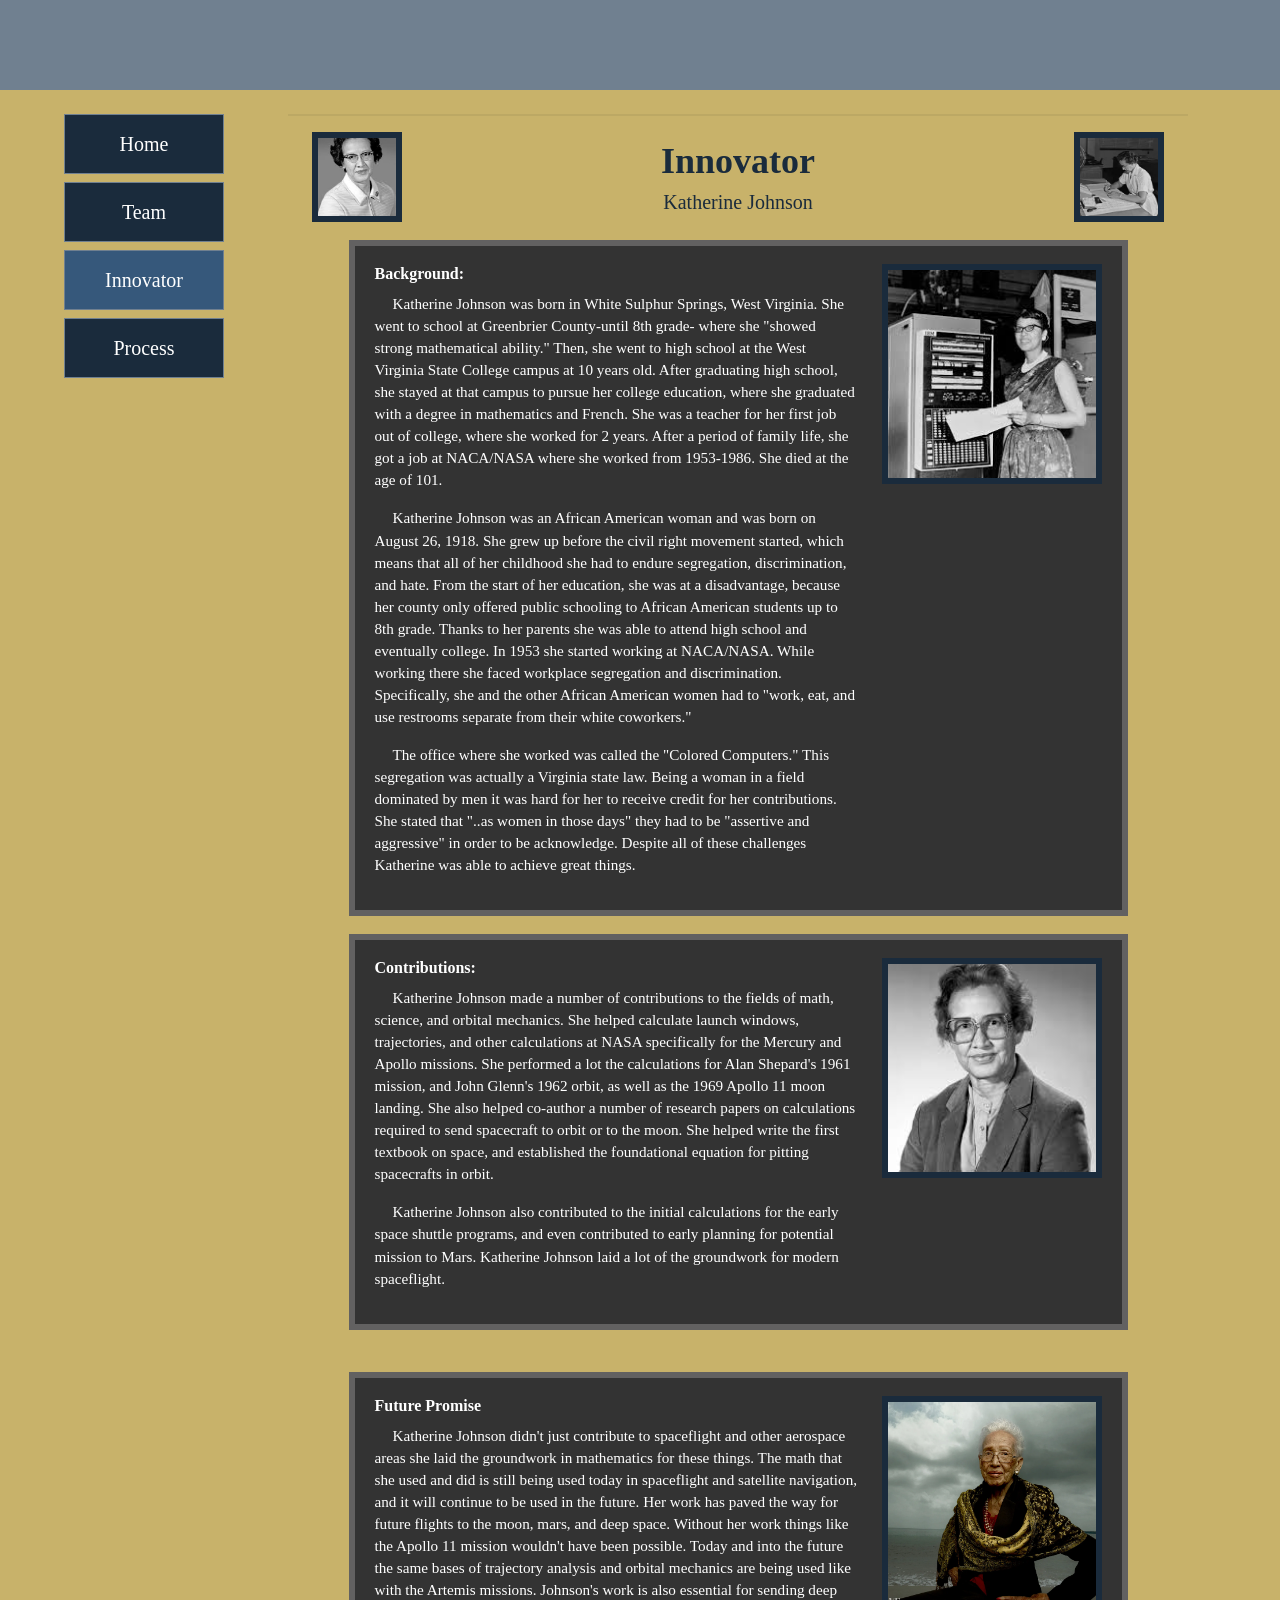
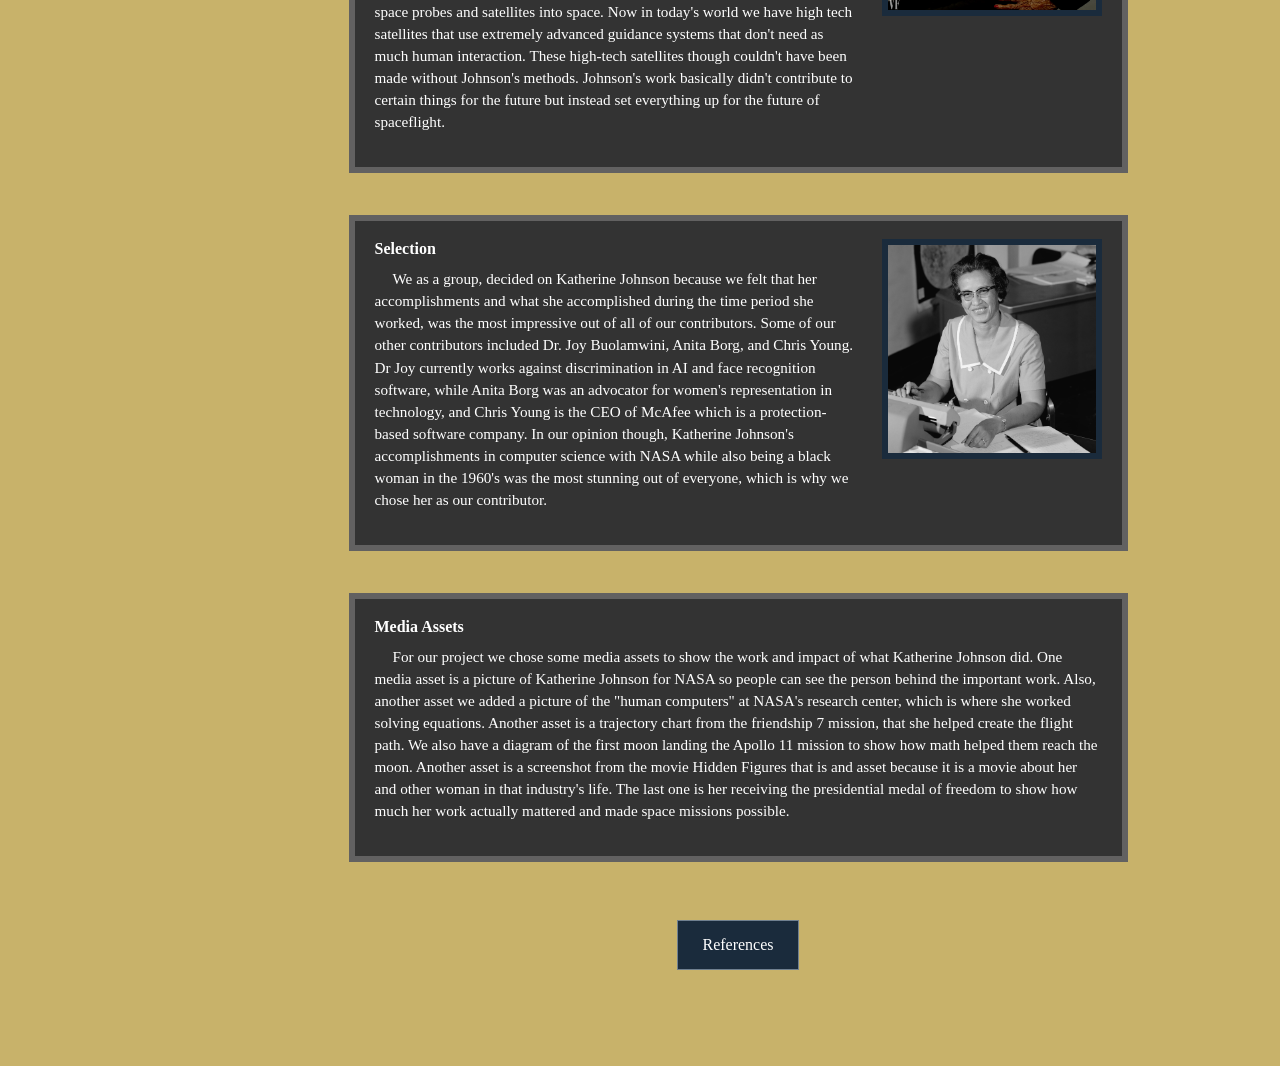
==== commit 9fa8c7cc: "added images and changed a few names in css classes" ====
--- a/innovator.html
+++ b/innovator.html
@@ -39,10 +39,15 @@
                     <div class="row">
                         <div class="col-12 col-lg-11 mx-auto">
                             <div class="content-card">
-                                <h2>Background:</h2>
-                                <p>Katherine Johnson was born in White Sulphur Springs, West Virginia. She went to school at Greenbrier County-until 8th grade- where she "showed strong mathematical ability." Then, she went to high school at the West Virginia State College campus at 10 years old. After graduating high school, she stayed at that campus to pursue her college education, where she graduated with a degree in mathematics and French. She was a teacher for her first job out of college, where she worked for 2 years. After a period of family life, she got a job at NACA/NASA where she worked from 1953-1986. She died at the age of 101.</p>
-                                <p>Katherine Johnson was an African American woman and was born on August 26, 1918. She grew up before the civil right movement started, which means that all of her childhood she had to endure segregation, discrimination, and hate. From the start of her education, she was at a disadvantage, because her county only offered public schooling to African American students up to 8th grade. Thanks to her parents she was able to attend high school and eventually college. In 1953 she started working at NACA/NASA. While working there she faced workplace segregation and discrimination. Specifically, she and the other African American women had to "work, eat, and use restrooms separate from their white coworkers."</p>
-                                <p>The office where she worked was called the "Colored Computers." This segregation was actually a Virginia state law. Being a woman in a field dominated by men it was hard for her to receive credit for her contributions. She stated that "..as women in those days" they had to be "assertive and aggressive" in order to be acknowledge. Despite all of these challenges Katherine was able to achieve great things.</p>
+                                <div class="text-with-image">
+                                    <div class="text-right">
+                                        <h2>Background:</h2>
+                                        <p>Katherine Johnson was born in White Sulphur Springs, West Virginia. She went to school at Greenbrier County-until 8th grade- where she "showed strong mathematical ability." Then, she went to high school at the West Virginia State College campus at 10 years old. After graduating high school, she stayed at that campus to pursue her college education, where she graduated with a degree in mathematics and French. She was a teacher for her first job out of college, where she worked for 2 years. After a period of family life, she got a job at NACA/NASA where she worked from 1953-1986. She died at the age of 101.</p>
+                                        <p>Katherine Johnson was an African American woman and was born on August 26, 1918. She grew up before the civil right movement started, which means that all of her childhood she had to endure segregation, discrimination, and hate. From the start of her education, she was at a disadvantage, because her county only offered public schooling to African American students up to 8th grade. Thanks to her parents she was able to attend high school and eventually college. In 1953 she started working at NACA/NASA. While working there she faced workplace segregation and discrimination. Specifically, she and the other African American women had to "work, eat, and use restrooms separate from their white coworkers."</p>
+                                        <p>The office where she worked was called the "Colored Computers." This segregation was actually a Virginia state law. Being a woman in a field dominated by men it was hard for her to receive credit for her contributions. She stated that "..as women in those days" they had to be "assertive and aggressive" in order to be acknowledge. Despite all of these challenges Katherine was able to achieve great things.</p>
+                                    </div>
+                                    <img src="images/Katherine_Johnson_3.jpeg" alt="Katherine Johnson portrait" class="section-image image-right">
+                                </div>
                             </div>
                         </div>
                     </div>
@@ -50,9 +55,14 @@
                     <div class="row mb-4">
                         <div class="col-12 col-lg-11 mx-auto">
                             <div class="content-card">
-                                <h2>Contributions:</h2>
-                                <p>Katherine Johnson made a number of contributions to the fields of math, science, and orbital mechanics. She helped calculate launch windows, trajectories, and other calculations at NASA specifically for the Mercury and Apollo missions. She performed a lot the calculations for Alan Shepard's 1961 mission, and John Glenn's 1962 orbit, as well as the 1969 Apollo 11 moon landing. She also helped co-author a number of research papers on calculations required to send spacecraft to orbit or to the moon. She helped write the first textbook on space, and established the foundational equation for pitting spacecrafts in orbit.</p>
-                                <p>Katherine Johnson also contributed to the initial calculations for the early space shuttle programs, and even contributed to early planning for potential mission to Mars. Katherine Johnson laid a lot of the groundwork for modern spaceflight.</p>
+                                <div class="text-with-image">
+                                    <div class="text-right">
+                                        <h2>Contributions:</h2>
+                                        <p>Katherine Johnson made a number of contributions to the fields of math, science, and orbital mechanics. She helped calculate launch windows, trajectories, and other calculations at NASA specifically for the Mercury and Apollo missions. She performed a lot the calculations for Alan Shepard's 1961 mission, and John Glenn's 1962 orbit, as well as the 1969 Apollo 11 moon landing. She also helped co-author a number of research papers on calculations required to send spacecraft to orbit or to the moon. She helped write the first textbook on space, and established the foundational equation for pitting spacecrafts in orbit.</p>
+                                        <p>Katherine Johnson also contributed to the initial calculations for the early space shuttle programs, and even contributed to early planning for potential mission to Mars. Katherine Johnson laid a lot of the groundwork for modern spaceflight.</p>
+                                    </div>
+                                    <img src="images/Katherine_Johnson_4.jpeg" alt="Katherine Johnson portrait" class="section-image image-right">
+                                </div>
                             </div>
                         </div>
                     </div>
@@ -60,8 +70,13 @@
                     <div class="row mb-4">
                         <div class="col-12 col-lg-11 mx-auto">
                             <div class="content-card">
-                                <h2>Future Promise</h2>
-                                <p>Katherine Johnson didn't just contribute to spaceflight and other aerospace areas she laid the groundwork in mathematics for these things. The math that she used and did is still being used today in spaceflight and satellite navigation, and it will continue to be used in the future. Her work has paved the way for future flights to the moon, mars, and deep space. Without her work things like the Apollo 11 mission wouldn't have been possible. Today and into the future the same bases of trajectory analysis and orbital mechanics are being used like with the Artemis missions. Johnson's work is also essential for sending deep space probes and satellites into space. Now in today's world we have high tech satellites that use extremely advanced guidance systems that don't need as much human interaction. These high-tech satellites though couldn't have been made without Johnson's methods. Johnson's work basically didn't contribute to certain things for the future but instead set everything up for the future of spaceflight.</p>
+                                <div class="text-with-image">
+                                    <div class="text-right">
+                                        <h2>Future Promise</h2>
+                                        <p>Katherine Johnson didn't just contribute to spaceflight and other aerospace areas she laid the groundwork in mathematics for these things. The math that she used and did is still being used today in spaceflight and satellite navigation, and it will continue to be used in the future. Her work has paved the way for future flights to the moon, mars, and deep space. Without her work things like the Apollo 11 mission wouldn't have been possible. Today and into the future the same bases of trajectory analysis and orbital mechanics are being used like with the Artemis missions. Johnson's work is also essential for sending deep space probes and satellites into space. Now in today's world we have high tech satellites that use extremely advanced guidance systems that don't need as much human interaction. These high-tech satellites though couldn't have been made without Johnson's methods. Johnson's work basically didn't contribute to certain things for the future but instead set everything up for the future of spaceflight.</p>
+                                    </div>
+                                    <img src="images/katherine-johnson.webp" alt="Trajectory and mission diagram" class="section-image image-right">
+                                </div>
                             </div>
                         </div>
                     </div>
@@ -69,8 +84,13 @@
                     <div class="row mb-4">
                         <div class="col-12 col-lg-11 mx-auto">
                             <div class="content-card">
-                                <h2>Selection</h2>
-                                <p>We as a group, decided on Katherine Johnson because we felt that her accomplishments and what she accomplished during the time period she worked, was the most impressive out of all of our contributors. Some of our other contributors included Dr. Joy Buolamwini, Anita Borg, and Chris Young. Dr Joy currently works against discrimination in AI and face recognition software, while Anita Borg was an advocator for women’s representation in technology, and Chris Young is the CEO of McAfee which is a protection-based software company. In our opinion though, Katherine Johnson’s accomplishments in computer science with NASA while also being a black woman in the 1960’s was the most stunning out of everyone, which is why we chose her as our contributor.</p>
+                                <div class="text-with-image">
+                                    <div class="text-right">
+                                        <h2>Selection</h2>
+                                        <p>We as a group, decided on Katherine Johnson because we felt that her accomplishments and what she accomplished during the time period she worked, was the most impressive out of all of our contributors. Some of our other contributors included Dr. Joy Buolamwini, Anita Borg, and Chris Young. Dr Joy currently works against discrimination in AI and face recognition software, while Anita Borg was an advocator for women's representation in technology, and Chris Young is the CEO of McAfee which is a protection-based software company. In our opinion though, Katherine Johnson's accomplishments in computer science with NASA while also being a black woman in the 1960's was the most stunning out of everyone, which is why we chose her as our contributor.</p>
+                                    </div>
+                                    <img src="images/Katherine_Johnson_6.jpeg" alt="Katherine Johnson portrait" class="section-image image-right">
+                                </div>
                             </div>
                         </div>
                     </div>
@@ -79,7 +99,7 @@
                         <div class="col-12 col-lg-11 mx-auto">
                             <div class="content-card">
                                 <h2>Media Assets</h2>
-                                <p>For our project we chose some media assets to show the work and impact of what Katherine Johnson did. One media asset is a picture of Katherine Johnson for NASA so people can see the person behind the important work. Also, another asset we added a picture of the “human computers” at NASA’s research center, which is where she worked solving equations. Another asset is a trajectory chart from the friendship 7 mission, that she helped create the flight path. We also have a diagram of the first moon landing the Apollo 11 mission to show how math helped them reach the moon. Another asset is a screenshot from the movie Hidden Figures that is and asset because it is a movie about her and other woman in that industry’s life. The last one is her receiving the presidential medal of freedom to show how much her work actually mattered and made space missions possible.</p>
+                                <p>For our project we chose some media assets to show the work and impact of what Katherine Johnson did. One media asset is a picture of Katherine Johnson for NASA so people can see the person behind the important work. Also, another asset we added a picture of the "human computers" at NASA's research center, which is where she worked solving equations. Another asset is a trajectory chart from the friendship 7 mission, that she helped create the flight path. We also have a diagram of the first moon landing the Apollo 11 mission to show how math helped them reach the moon. Another asset is a screenshot from the movie Hidden Figures that is and asset because it is a movie about her and other woman in that industry's life. The last one is her receiving the presidential medal of freedom to show how much her work actually mattered and made space missions possible.</p>
                             </div>
                         </div>
                     </div>
--- a/styles.css
+++ b/styles.css
@@ -77,13 +77,13 @@
 }
 
 /* Home page */
-.home-hero {
+.home-intro {
     min-height: calc(100vh - 90px);
     display: flex;
     align-items: flex-start;
 }
 
-.hero-card {
+.home-intro-card {
     max-width: 38rem;
     margin-top: 2rem;
     padding: 2rem;
@@ -93,18 +93,18 @@
     backdrop-filter: blur(3px);
 }
 
-.hero-card h1 {
+.home-intro-card h1 {
     margin: 0 0 1rem;
     font-size: clamp(3rem, 7vw, 5rem);
     line-height: 1;
 }
 
-.hero-card p {
+.home-intro-card p {
     margin: 0 0 1rem;
     line-height: 1.6;
 }
 
-.eyebrow {
+.intro-label {
     letter-spacing: 0.12em;
     text-transform: uppercase;
     font-size: 0.8rem;
@@ -240,8 +240,33 @@
 .member-img {
     width: 95px;
     height: 110px;
+    object-fit: fill;
+    border: 6px solid #1a2b3c;
+}
+
+/* Section with image and text side-by-side */
+.text-with-image {
+    display: flex;
+    gap: 1.5rem;
+    align-items: flex-start;
+}
+
+.section-image {
+    width: 220px;
+    height: 220px;
     object-fit: cover;
     border: 6px solid #1a2b3c;
+    flex-shrink: 0;
+    background: #fff;
+}
+
+.image-right {
+    order: 2;
+}
+
+.text-right {
+    order: 1;
+    flex: 1;
 }
 
 @media (max-width: 767.98px) {
@@ -261,4 +286,21 @@
     .title-area {
         width: 100%;
     }
+
+    .text-with-image {
+        flex-direction: column;
+    }
+    
+    .section-image {
+        width: 150px;
+        height: 150px;
+    }
+    
+    .image-right {
+        order: 0;
+    }
+    
+    .text-right {
+        order: 0;
+    }
 }
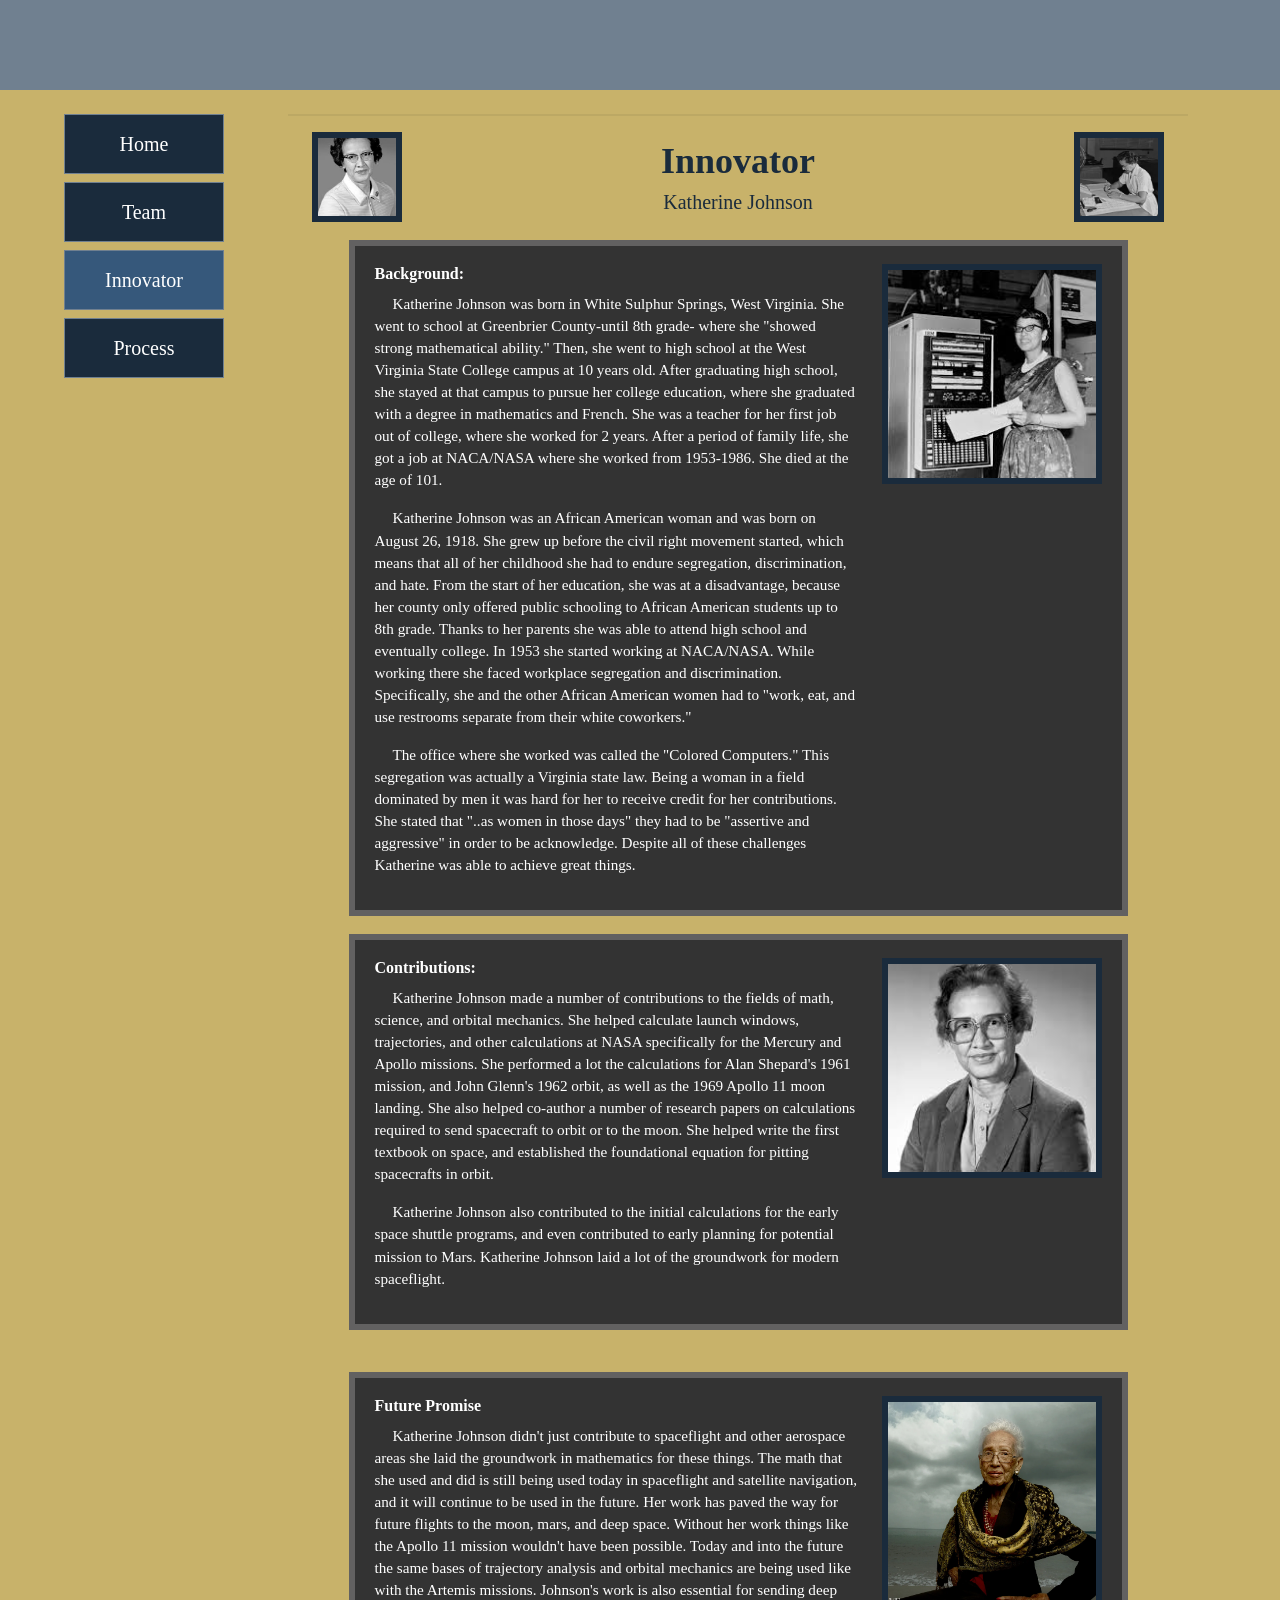
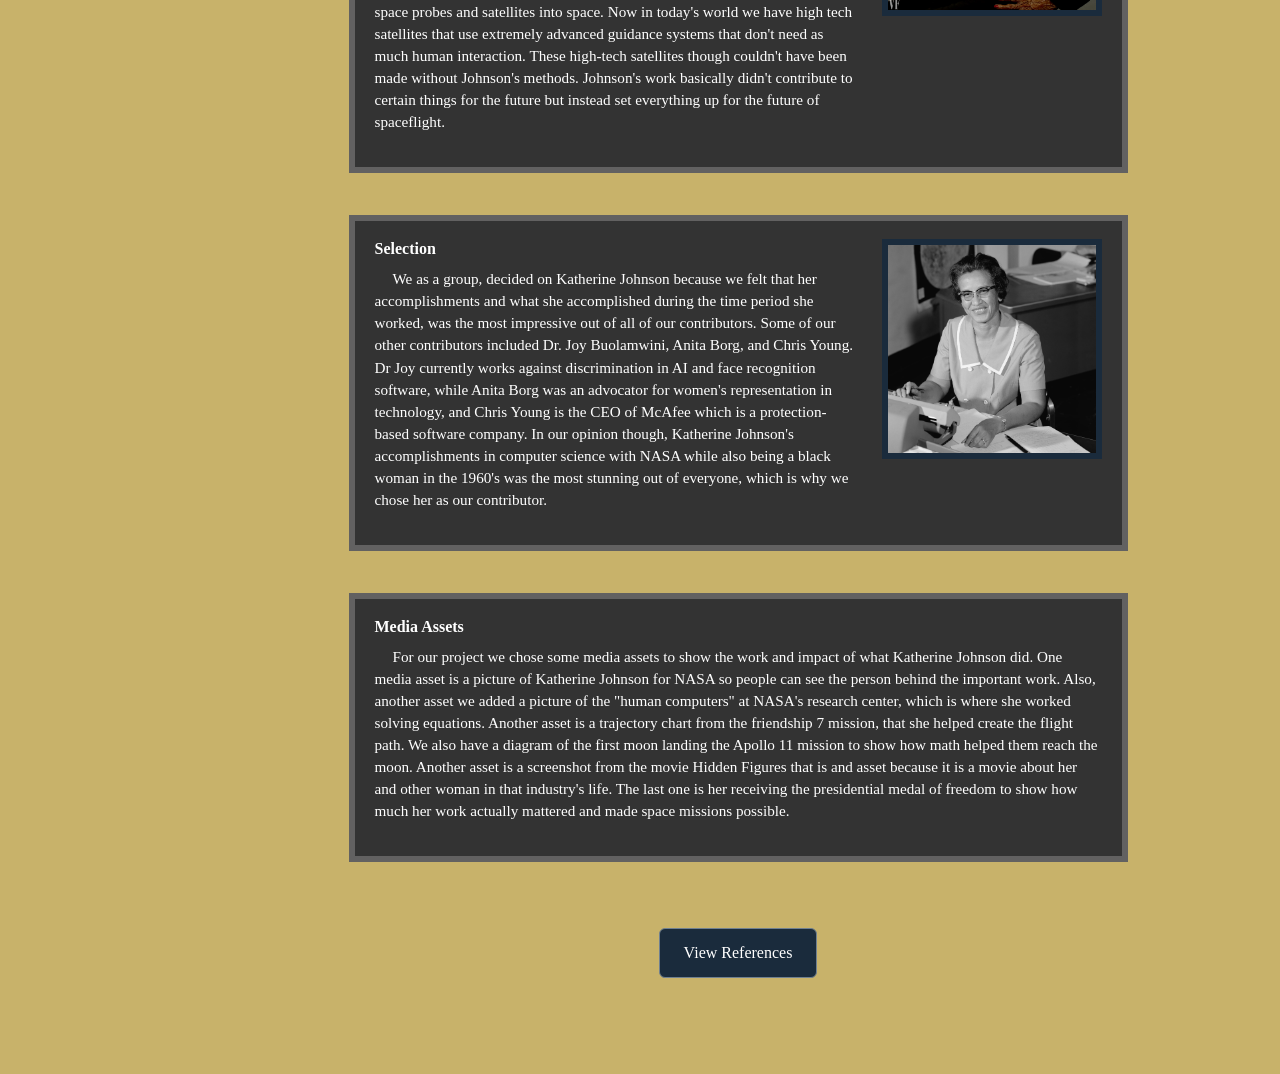
==== commit 85db46f8: "added references" ====
--- a/innovator.html
+++ b/innovator.html
@@ -105,7 +105,7 @@
                     </div>
 
                     <div class="references-cta">
-                        <a href="#">References</a>
+                        <a href="References.docx" target="_blank" rel="noreferrer" class="btn btn-primary mt-2" download="References.docx">View References</a>
                     </div>
                 </div>
             </section>
